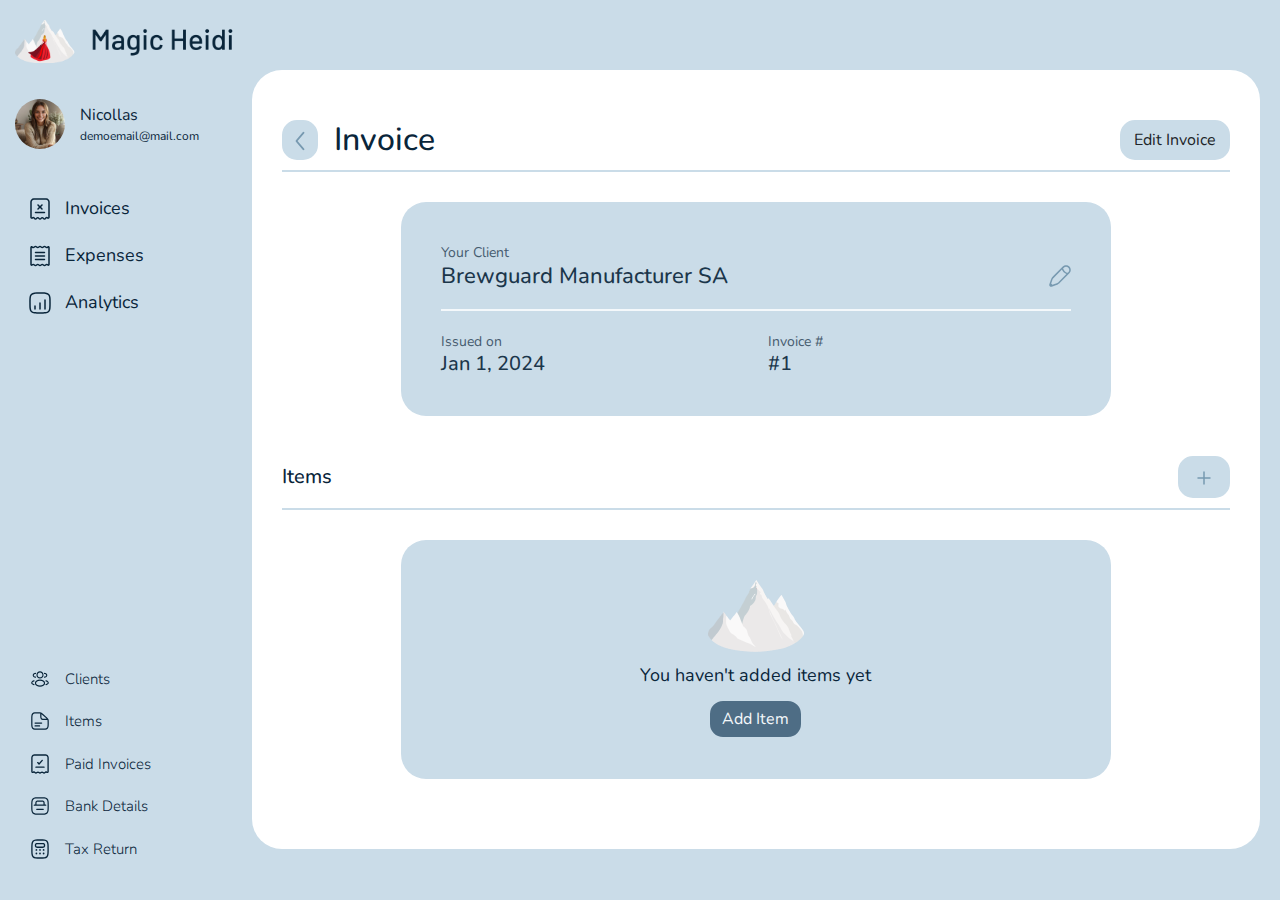
==== invoice.html @ 498c16a5 "upload 8 1 24" ====
<!DOCTYPE html>
<html lang="en">

<head>
    <meta charset="UTF-8">
    <meta name="viewport" content="width=device-width, initial-scale=1.0">
    <title>Document</title>
    <link rel="stylesheet" href="style.css">
    <link rel="stylesheet" href="https://cdn.jsdelivr.net/npm/bootstrap@5.3.2/dist/css/bootstrap.min.css">
</head>

<body>
    <div class="full-page">
        <div class="sidebar">
            <div class="upper-sec">
                <div class="d-flex flex-column gap-3">

                    <div class="logo-wrapper">
                        <div class="i-wrapper"><img src="images/Logo.png" alt="Logo"></div>
                    </div>
                    <div class="user-info">
                        <div class="d-flex align-items-center">
                            <div class="profile">
                                <div class="d-flex align-items-center">
                                    <div class="dp"><img src="images/dp.jpg" alt=""></div>
                                    <div class="information">
                                        <div class="d-flex flex-column">
                                            <div class="username">Nicollas</div>
                                            <div class="address">demoemail@mail.com</div>
                                        </div>
                                    </div>
                                </div>
                            </div>
                            <div class="profile-setting">
                                <div class="icon-box"></div>
                            </div>

                        </div>
                    </div>
                    <div class="nav-main">
                        <div class="d-flex flex-column">
                            <div class="nav-box">
                                <div class="d-flex align-items-center">
                                    <div class="icon">
                                        <svg class="static-icon" width="20" height="22" viewBox="0 0 20 22" fill="none"
                                            xmlns="http://www.w3.org/2000/svg">
                                            <path fill-rule="evenodd" clip-rule="evenodd"
                                                d="M4.2936 0.250003C4.30665 0.250005 4.31989 0.250006 4.33334 0.250006L15.7064 0.250003C15.9776 0.249969 16.1647 0.249945 16.33 0.265124C18.1682 0.433854 19.581 1.95266 19.736 3.8109C19.75 3.97944 19.75 4.17098 19.75 4.45924L19.75 19.2598C19.75 20.0316 19.2676 20.6151 18.6559 20.8291C18.0393 21.0447 17.2904 20.8818 16.8322 20.2407C16.8155 20.2173 16.7998 20.2064 16.7886 20.2006C16.7763 20.1944 16.7632 20.1914 16.75 20.1914C16.7368 20.1914 16.7237 20.1944 16.7115 20.2006C16.7002 20.2064 16.6845 20.2173 16.6678 20.2407L16.2351 20.846C15.3735 22.0513 13.6265 22.0513 12.7649 20.846C12.5015 20.4776 11.9985 20.4776 11.7351 20.846C10.8735 22.0513 9.1265 22.0513 8.26487 20.846C8.0015 20.4776 7.49851 20.4776 7.23514 20.846C6.37351 22.0513 4.6265 22.0513 3.76486 20.846L3.33217 20.2407C3.31546 20.2173 3.29981 20.2064 3.28856 20.2006C3.27631 20.1944 3.2632 20.1914 3.25 20.1914C3.23681 20.1914 3.2237 20.1944 3.21145 20.2006C3.2002 20.2064 3.18455 20.2173 3.16784 20.2407C2.70958 20.8818 1.96074 21.0447 1.34414 20.8291C0.732365 20.6151 0.250004 20.0316 0.250004 19.2598V4.49727C0.250004 4.48441 0.250003 4.47174 0.250002 4.45925C0.249977 4.17098 0.249959 3.97945 0.264014 3.8109C0.418968 1.95266 1.83179 0.433854 3.66998 0.265124C3.83534 0.249945 4.02237 0.249969 4.2936 0.250003ZM4.33334 1.75001C4.00717 1.75001 3.89475 1.7508 3.80709 1.75884C2.74461 1.85637 1.85765 2.75044 1.75883 3.93555C1.75066 4.0335 1.75 4.15739 1.75 4.49727V19.2598C1.75 19.3208 1.76677 19.3522 1.77879 19.3687C1.79348 19.3888 1.8149 19.4046 1.83932 19.4132C1.8637 19.4217 1.88214 19.42 1.89223 19.4171C1.8973 19.4156 1.91821 19.4094 1.94756 19.3684C2.59285 18.4657 3.90716 18.4657 4.55245 19.3684L4.98514 19.9737C5.24851 20.3421 5.7515 20.3421 6.01487 19.9737C6.8765 18.7683 8.62351 18.7683 9.48514 19.9737C9.74851 20.3421 10.2515 20.3421 10.5149 19.9737C11.3765 18.7683 13.1235 18.7683 13.9851 19.9737C14.2485 20.3421 14.7515 20.3421 15.0149 19.9737L15.4476 19.3684C16.0928 18.4657 17.4072 18.4657 18.0525 19.3684C18.0818 19.4095 18.1026 19.4155 18.1076 19.417C18.1177 19.42 18.1363 19.4217 18.1607 19.4132C18.1851 19.4046 18.2065 19.3888 18.2212 19.3687C18.2332 19.3522 18.25 19.3208 18.25 19.2598V4.49727C18.25 4.15739 18.2493 4.03349 18.2412 3.93554C18.1424 2.75044 17.2554 1.85637 16.1929 1.75884C16.1053 1.7508 15.9928 1.75001 15.6667 1.75001H4.33334ZM7.46969 6.46968C7.76258 6.17678 8.23746 6.17678 8.53035 6.46968L10 7.93936L11.4697 6.46969C11.7626 6.1768 12.2375 6.1768 12.5304 6.46969C12.8232 6.76259 12.8232 7.23746 12.5304 7.53035L11.0607 9.00002L12.5303 10.4697C12.8232 10.7626 12.8232 11.2374 12.5303 11.5303C12.2374 11.8232 11.7626 11.8232 11.4697 11.5303L10 10.0607L8.53037 11.5303C8.23748 11.8232 7.7626 11.8232 7.46971 11.5303C7.17682 11.2374 7.17682 10.7626 7.46971 10.4697L8.93937 9.00002L7.46969 7.53034C7.1768 7.23744 7.1768 6.76257 7.46969 6.46968ZM4.75 14.5C4.75 14.0858 5.08579 13.75 5.5 13.75H14.5C14.9142 13.75 15.25 14.0858 15.25 14.5C15.25 14.9142 14.9142 15.25 14.5 15.25H5.5C5.08579 15.25 4.75 14.9142 4.75 14.5Z"
                                                fill="#09253a" />
                                        </svg>
                                        <svg class="hovered-icon" width="20" height="22" viewBox="0 0 20 22" fill="none"
                                            xmlns="http://www.w3.org/2000/svg">
                                            <path fill-rule="evenodd" clip-rule="evenodd"
                                                d="M4.2936 0.250003C4.30665 0.250005 4.31989 0.250006 4.33334 0.250006L15.7064 0.250003C15.9776 0.249969 16.1647 0.249945 16.33 0.265124C18.1682 0.433854 19.581 1.95266 19.736 3.8109C19.75 3.97944 19.75 4.17098 19.75 4.45924L19.75 19.2598C19.75 20.0316 19.2676 20.6151 18.6559 20.8291C18.0393 21.0447 17.2904 20.8818 16.8322 20.2407C16.8155 20.2173 16.7998 20.2064 16.7886 20.2006C16.7763 20.1944 16.7632 20.1914 16.75 20.1914C16.7368 20.1914 16.7237 20.1944 16.7115 20.2006C16.7002 20.2064 16.6845 20.2173 16.6678 20.2407L16.2351 20.846C15.3735 22.0513 13.6265 22.0513 12.7649 20.846C12.5015 20.4776 11.9985 20.4776 11.7351 20.846C10.8735 22.0513 9.1265 22.0513 8.26487 20.846C8.0015 20.4776 7.49851 20.4776 7.23514 20.846C6.37351 22.0513 4.6265 22.0513 3.76486 20.846L3.33217 20.2407C3.31546 20.2173 3.29981 20.2064 3.28856 20.2006C3.27631 20.1944 3.2632 20.1914 3.25 20.1914C3.23681 20.1914 3.2237 20.1944 3.21145 20.2006C3.2002 20.2064 3.18455 20.2173 3.16784 20.2407C2.70958 20.8818 1.96074 21.0447 1.34414 20.8291C0.732365 20.6151 0.250004 20.0316 0.250004 19.2598V4.49727C0.250004 4.48441 0.250003 4.47174 0.250002 4.45925C0.249977 4.17098 0.249959 3.97945 0.264014 3.8109C0.418968 1.95266 1.83179 0.433854 3.66998 0.265124C3.83534 0.249945 4.02237 0.249969 4.2936 0.250003ZM4.33334 1.75001C4.00717 1.75001 3.89475 1.7508 3.80709 1.75884C2.74461 1.85637 1.85765 2.75044 1.75883 3.93555C1.75066 4.0335 1.75 4.15739 1.75 4.49727V19.2598C1.75 19.3208 1.76677 19.3522 1.77879 19.3687C1.79348 19.3888 1.8149 19.4046 1.83932 19.4132C1.8637 19.4217 1.88214 19.42 1.89223 19.4171C1.8973 19.4156 1.91821 19.4094 1.94756 19.3684C2.59285 18.4657 3.90716 18.4657 4.55245 19.3684L4.98514 19.9737C5.24851 20.3421 5.7515 20.3421 6.01487 19.9737C6.8765 18.7683 8.62351 18.7683 9.48514 19.9737C9.74851 20.3421 10.2515 20.3421 10.5149 19.9737C11.3765 18.7683 13.1235 18.7683 13.9851 19.9737C14.2485 20.3421 14.7515 20.3421 15.0149 19.9737L15.4476 19.3684C16.0928 18.4657 17.4072 18.4657 18.0525 19.3684C18.0818 19.4095 18.1026 19.4155 18.1076 19.417C18.1177 19.42 18.1363 19.4217 18.1607 19.4132C18.1851 19.4046 18.2065 19.3888 18.2212 19.3687C18.2332 19.3522 18.25 19.3208 18.25 19.2598V4.49727C18.25 4.15739 18.2493 4.03349 18.2412 3.93554C18.1424 2.75044 17.2554 1.85637 16.1929 1.75884C16.1053 1.7508 15.9928 1.75001 15.6667 1.75001H4.33334ZM7.46969 6.46968C7.76258 6.17678 8.23746 6.17678 8.53035 6.46968L10 7.93936L11.4697 6.46969C11.7626 6.1768 12.2375 6.1768 12.5304 6.46969C12.8232 6.76259 12.8232 7.23746 12.5304 7.53035L11.0607 9.00002L12.5303 10.4697C12.8232 10.7626 12.8232 11.2374 12.5303 11.5303C12.2374 11.8232 11.7626 11.8232 11.4697 11.5303L10 10.0607L8.53037 11.5303C8.23748 11.8232 7.7626 11.8232 7.46971 11.5303C7.17682 11.2374 7.17682 10.7626 7.46971 10.4697L8.93937 9.00002L7.46969 7.53034C7.1768 7.23744 7.1768 6.76257 7.46969 6.46968ZM4.75 14.5C4.75 14.0858 5.08579 13.75 5.5 13.75H14.5C14.9142 13.75 15.25 14.0858 15.25 14.5C15.25 14.9142 14.9142 15.25 14.5 15.25H5.5C5.08579 15.25 4.75 14.9142 4.75 14.5Z"
                                                fill="#9f4576" />
                                        </svg>

                                    </div>
                                    <div class="text">
                                        Invoices
                                    </div>
                                </div>
                            </div>
                            <div class="nav-box">
                                <div class="d-flex align-items-center">
                                    <div class="icon"> <svg class="static-icon" width="20" height="22"
                                            viewBox="0 0 20 22" fill="none" xmlns="http://www.w3.org/2000/svg">
                                            <path fill-rule="evenodd" clip-rule="evenodd"
                                                d="M6.12673 2.5603C5.76931 2.24259 5.23069 2.24259 4.87327 2.5603C3.98775 3.34743 2.67284 3.38164 1.75 2.66292V19.3367C2.67284 18.618 3.98775 18.6522 4.87327 19.4394C5.23069 19.7571 5.76931 19.7571 6.12673 19.4394C7.05248 18.6165 8.44752 18.6165 9.37327 19.4394C9.73069 19.7571 10.2693 19.7571 10.6267 19.4394C11.5525 18.6165 12.9475 18.6165 13.8733 19.4394C14.2307 19.7571 14.7693 19.7571 15.1267 19.4394C16.0122 18.6522 17.3272 18.618 18.25 19.3367V2.66292C17.3272 3.38164 16.0122 3.34743 15.1267 2.5603C14.7693 2.24259 14.2307 2.24259 13.8733 2.5603C12.9475 3.38319 11.5525 3.38319 10.6267 2.5603C10.2693 2.24259 9.73069 2.24259 9.37327 2.5603C8.44752 3.38319 7.05248 3.38319 6.12673 2.5603ZM3.87673 1.43919C4.80248 0.616299 6.19752 0.616299 7.12327 1.43919C7.48069 1.7569 8.01931 1.7569 8.37673 1.43919C9.30248 0.616299 10.6975 0.616299 11.6233 1.43919C11.9807 1.7569 12.5193 1.7569 12.8767 1.43919C13.8025 0.616299 15.1975 0.616299 16.1233 1.43919C16.4807 1.7569 17.0193 1.7569 17.3767 1.43919C18.2963 0.621779 19.75 1.27458 19.75 2.50495V19.4947C19.75 20.7251 18.2963 21.3779 17.3767 20.5605C17.0193 20.2428 16.4807 20.2428 16.1233 20.5605C15.1975 21.3834 13.8025 21.3834 12.8767 20.5605C12.5193 20.2428 11.9807 20.2428 11.6233 20.5605C10.6975 21.3834 9.30248 21.3834 8.37673 20.5605C8.01931 20.2428 7.48069 20.2428 7.12327 20.5605C6.19752 21.3834 4.80248 21.3834 3.87673 20.5605C3.51931 20.2428 2.98069 20.2428 2.62327 20.5605C1.70369 21.3779 0.25 20.7251 0.25 19.4947V2.50495C0.25 1.27458 1.70369 0.621779 2.62327 1.43919C2.98069 1.7569 3.51931 1.7569 3.87673 1.43919ZM4.75 7.49992C4.75 7.08571 5.08579 6.74992 5.5 6.74992H14.5C14.9142 6.74992 15.25 7.08571 15.25 7.49992C15.25 7.91414 14.9142 8.24992 14.5 8.24992H5.5C5.08579 8.24992 4.75 7.91414 4.75 7.49992ZM4.75 10.9999C4.75 10.5857 5.08579 10.2499 5.5 10.2499H14.5C14.9142 10.2499 15.25 10.5857 15.25 10.9999C15.25 11.4141 14.9142 11.7499 14.5 11.7499H5.5C5.08579 11.7499 4.75 11.4141 4.75 10.9999ZM4.75 14.4999C4.75 14.0857 5.08579 13.7499 5.5 13.7499H14.5C14.9142 13.7499 15.25 14.0857 15.25 14.4999C15.25 14.9141 14.9142 15.2499 14.5 15.2499H5.5C5.08579 15.2499 4.75 14.9141 4.75 14.4999Z"
                                                fill="#09253a" />
                                        </svg>
                                        <svg class="hovered-icon" width="20" height="22" viewBox="0 0 20 22" fill="none"
                                            xmlns="http://www.w3.org/2000/svg">
                                            <path fill-rule="evenodd" clip-rule="evenodd"
                                                d="M6.12673 2.5603C5.76931 2.24259 5.23069 2.24259 4.87327 2.5603C3.98775 3.34743 2.67284 3.38164 1.75 2.66292V19.3367C2.67284 18.618 3.98775 18.6522 4.87327 19.4394C5.23069 19.7571 5.76931 19.7571 6.12673 19.4394C7.05248 18.6165 8.44752 18.6165 9.37327 19.4394C9.73069 19.7571 10.2693 19.7571 10.6267 19.4394C11.5525 18.6165 12.9475 18.6165 13.8733 19.4394C14.2307 19.7571 14.7693 19.7571 15.1267 19.4394C16.0122 18.6522 17.3272 18.618 18.25 19.3367V2.66292C17.3272 3.38164 16.0122 3.34743 15.1267 2.5603C14.7693 2.24259 14.2307 2.24259 13.8733 2.5603C12.9475 3.38319 11.5525 3.38319 10.6267 2.5603C10.2693 2.24259 9.73069 2.24259 9.37327 2.5603C8.44752 3.38319 7.05248 3.38319 6.12673 2.5603ZM3.87673 1.43919C4.80248 0.616299 6.19752 0.616299 7.12327 1.43919C7.48069 1.7569 8.01931 1.7569 8.37673 1.43919C9.30248 0.616299 10.6975 0.616299 11.6233 1.43919C11.9807 1.7569 12.5193 1.7569 12.8767 1.43919C13.8025 0.616299 15.1975 0.616299 16.1233 1.43919C16.4807 1.7569 17.0193 1.7569 17.3767 1.43919C18.2963 0.621779 19.75 1.27458 19.75 2.50495V19.4947C19.75 20.7251 18.2963 21.3779 17.3767 20.5605C17.0193 20.2428 16.4807 20.2428 16.1233 20.5605C15.1975 21.3834 13.8025 21.3834 12.8767 20.5605C12.5193 20.2428 11.9807 20.2428 11.6233 20.5605C10.6975 21.3834 9.30248 21.3834 8.37673 20.5605C8.01931 20.2428 7.48069 20.2428 7.12327 20.5605C6.19752 21.3834 4.80248 21.3834 3.87673 20.5605C3.51931 20.2428 2.98069 20.2428 2.62327 20.5605C1.70369 21.3779 0.25 20.7251 0.25 19.4947V2.50495C0.25 1.27458 1.70369 0.621779 2.62327 1.43919C2.98069 1.7569 3.51931 1.7569 3.87673 1.43919ZM4.75 7.49992C4.75 7.08571 5.08579 6.74992 5.5 6.74992H14.5C14.9142 6.74992 15.25 7.08571 15.25 7.49992C15.25 7.91414 14.9142 8.24992 14.5 8.24992H5.5C5.08579 8.24992 4.75 7.91414 4.75 7.49992ZM4.75 10.9999C4.75 10.5857 5.08579 10.2499 5.5 10.2499H14.5C14.9142 10.2499 15.25 10.5857 15.25 10.9999C15.25 11.4141 14.9142 11.7499 14.5 11.7499H5.5C5.08579 11.7499 4.75 11.4141 4.75 10.9999ZM4.75 14.4999C4.75 14.0857 5.08579 13.7499 5.5 13.7499H14.5C14.9142 13.7499 15.25 14.0857 15.25 14.4999C15.25 14.9141 14.9142 15.2499 14.5 15.2499H5.5C5.08579 15.2499 4.75 14.9141 4.75 14.4999Z"
                                                fill="#9f4576" />
                                        </svg>

                                    </div>
                                    <div class="text">
                                        expenses
                                    </div>
                                </div>
                            </div>
                            <div class="nav-box">
                                <div class="d-flex align-items-center">
                                    <div class="icon"><svg class="static-icon" width="22" height="22"
                                            viewBox="0 0 22 22" fill="none" xmlns="http://www.w3.org/2000/svg">
                                            <path
                                                d="M6.75 14C6.75 13.5858 6.41421 13.25 6 13.25C5.58579 13.25 5.25 13.5858 5.25 14V17C5.25 17.4142 5.58579 17.75 6 17.75C6.41421 17.75 6.75 17.4142 6.75 17V14Z"
                                                fill="#09253a" />
                                            <path
                                                d="M11 10.25C11.4142 10.25 11.75 10.5858 11.75 11V17C11.75 17.4142 11.4142 17.75 11 17.75C10.5858 17.75 10.25 17.4142 10.25 17V11C10.25 10.5858 10.5858 10.25 11 10.25Z"
                                                fill="#09253a" />
                                            <path
                                                d="M16.75 8C16.75 7.58579 16.4142 7.25 16 7.25C15.5858 7.25 15.25 7.58579 15.25 8V17C15.25 17.4142 15.5858 17.75 16 17.75C16.4142 17.75 16.75 17.4142 16.75 17V8Z"
                                                fill="#09253a" />
                                            <path fill-rule="evenodd" clip-rule="evenodd"
                                                d="M10.9426 0.25C8.63423 0.249987 6.82519 0.249977 5.41371 0.439747C3.96897 0.633986 2.82895 1.03933 1.93414 1.93414C1.03933 2.82895 0.633986 3.96897 0.439747 5.41371C0.249977 6.82519 0.249987 8.63423 0.25 10.9426V11.0574C0.249987 13.3658 0.249977 15.1748 0.439747 16.5863C0.633986 18.031 1.03933 19.1711 1.93414 20.0659C2.82895 20.9607 3.96897 21.366 5.41371 21.5603C6.82519 21.75 8.63423 21.75 10.9426 21.75H11.0574C13.3658 21.75 15.1748 21.75 16.5863 21.5603C18.031 21.366 19.1711 20.9607 20.0659 20.0659C20.9607 19.1711 21.366 18.031 21.5603 16.5863C21.75 15.1748 21.75 13.3658 21.75 11.0574V10.9426C21.75 8.63423 21.75 6.82519 21.5603 5.41371C21.366 3.96897 20.9607 2.82895 20.0659 1.93414C19.1711 1.03933 18.031 0.633986 16.5863 0.439747C15.1748 0.249977 13.3658 0.249987 11.0574 0.25H10.9426ZM2.9948 2.9948C3.56445 2.42514 4.33517 2.09825 5.61358 1.92637C6.91356 1.75159 8.62178 1.75 11 1.75C13.3782 1.75 15.0864 1.75159 16.3864 1.92637C17.6648 2.09825 18.4355 2.42514 19.0052 2.9948C19.5749 3.56445 19.9018 4.33517 20.0736 5.61358C20.2484 6.91356 20.25 8.62178 20.25 11C20.25 13.3782 20.2484 15.0864 20.0736 16.3864C19.9018 17.6648 19.5749 18.4355 19.0052 19.0052C18.4355 19.5749 17.6648 19.9018 16.3864 20.0736C15.0864 20.2484 13.3782 20.25 11 20.25C8.62178 20.25 6.91356 20.2484 5.61358 20.0736C4.33517 19.9018 3.56445 19.5749 2.9948 19.0052C2.42514 18.4355 2.09825 17.6648 1.92637 16.3864C1.75159 15.0864 1.75 13.3782 1.75 11C1.75 8.62178 1.75159 6.91356 1.92637 5.61358C2.09825 4.33517 2.42514 3.56445 2.9948 2.9948Z"
                                                fill="#09253a" />
                                        </svg>
                                        <svg class="hovered-icon" width="22" height="22" viewBox="0 0 22 22" fill="none"
                                            xmlns="http://www.w3.org/2000/svg">
                                            <path
                                                d="M6.75 14C6.75 13.5858 6.41421 13.25 6 13.25C5.58579 13.25 5.25 13.5858 5.25 14V17C5.25 17.4142 5.58579 17.75 6 17.75C6.41421 17.75 6.75 17.4142 6.75 17V14Z"
                                                fill="#9f4576" />
                                            <path
                                                d="M11 10.25C11.4142 10.25 11.75 10.5858 11.75 11V17C11.75 17.4142 11.4142 17.75 11 17.75C10.5858 17.75 10.25 17.4142 10.25 17V11C10.25 10.5858 10.5858 10.25 11 10.25Z"
                                                fill="#9f4576" />
                                            <path
                                                d="M16.75 8C16.75 7.58579 16.4142 7.25 16 7.25C15.5858 7.25 15.25 7.58579 15.25 8V17C15.25 17.4142 15.5858 17.75 16 17.75C16.4142 17.75 16.75 17.4142 16.75 17V8Z"
                                                fill="#9f4576" />
                                            <path fill-rule="evenodd" clip-rule="evenodd"
                                                d="M10.9426 0.25C8.63423 0.249987 6.82519 0.249977 5.41371 0.439747C3.96897 0.633986 2.82895 1.03933 1.93414 1.93414C1.03933 2.82895 0.633986 3.96897 0.439747 5.41371C0.249977 6.82519 0.249987 8.63423 0.25 10.9426V11.0574C0.249987 13.3658 0.249977 15.1748 0.439747 16.5863C0.633986 18.031 1.03933 19.1711 1.93414 20.0659C2.82895 20.9607 3.96897 21.366 5.41371 21.5603C6.82519 21.75 8.63423 21.75 10.9426 21.75H11.0574C13.3658 21.75 15.1748 21.75 16.5863 21.5603C18.031 21.366 19.1711 20.9607 20.0659 20.0659C20.9607 19.1711 21.366 18.031 21.5603 16.5863C21.75 15.1748 21.75 13.3658 21.75 11.0574V10.9426C21.75 8.63423 21.75 6.82519 21.5603 5.41371C21.366 3.96897 20.9607 2.82895 20.0659 1.93414C19.1711 1.03933 18.031 0.633986 16.5863 0.439747C15.1748 0.249977 13.3658 0.249987 11.0574 0.25H10.9426ZM2.9948 2.9948C3.56445 2.42514 4.33517 2.09825 5.61358 1.92637C6.91356 1.75159 8.62178 1.75 11 1.75C13.3782 1.75 15.0864 1.75159 16.3864 1.92637C17.6648 2.09825 18.4355 2.42514 19.0052 2.9948C19.5749 3.56445 19.9018 4.33517 20.0736 5.61358C20.2484 6.91356 20.25 8.62178 20.25 11C20.25 13.3782 20.2484 15.0864 20.0736 16.3864C19.9018 17.6648 19.5749 18.4355 19.0052 19.0052C18.4355 19.5749 17.6648 19.9018 16.3864 20.0736C15.0864 20.2484 13.3782 20.25 11 20.25C8.62178 20.25 6.91356 20.2484 5.61358 20.0736C4.33517 19.9018 3.56445 19.5749 2.9948 19.0052C2.42514 18.4355 2.09825 17.6648 1.92637 16.3864C1.75159 15.0864 1.75 13.3782 1.75 11C1.75 8.62178 1.75159 6.91356 1.92637 5.61358C2.09825 4.33517 2.42514 3.56445 2.9948 2.9948Z"
                                                fill="#9f4576" />
                                        </svg>
                                    </div>
                                    <div class="text">
                                        Analytics
                                    </div>
                                </div>
                            </div>
                        </div>
                    </div>
                </div>
            </div>
            <div class="bottom-sec">
                <div class="d-flex flex-column gap-3">
                    <div class="sec-nav">
                        <div class="d-flex flex-column">
                            <div class="nav-box">
                                <div class="d-flex align-items-center">
                                    <div class="icon">
                                        <svg class="static-icon" width="24" height="21" viewBox="0 0 24 21" fill="none"
                                            xmlns="http://www.w3.org/2000/svg">
                                            <path fill-rule="evenodd" clip-rule="evenodd"
                                                d="M12 0.25C9.37665 0.25 7.25 2.37665 7.25 5C7.25 7.62335 9.37665 9.75 12 9.75C14.6234 9.75 16.75 7.62335 16.75 5C16.75 2.37665 14.6234 0.25 12 0.25ZM8.75 5C8.75 3.20507 10.2051 1.75 12 1.75C13.7949 1.75 15.25 3.20507 15.25 5C15.25 6.79493 13.7949 8.25 12 8.25C10.2051 8.25 8.75 6.79493 8.75 5Z"
                                                fill="#09253a" />
                                            <path
                                                d="M18 2.25C17.5858 2.25 17.25 2.58579 17.25 3C17.25 3.41421 17.5858 3.75 18 3.75C19.3765 3.75 20.25 4.65573 20.25 5.5C20.25 6.34427 19.3765 7.25 18 7.25C17.5858 7.25 17.25 7.58579 17.25 8C17.25 8.41421 17.5858 8.75 18 8.75C19.9372 8.75 21.75 7.41715 21.75 5.5C21.75 3.58285 19.9372 2.25 18 2.25Z"
                                                fill="#09253a" />
                                            <path
                                                d="M6.75 3C6.75 2.58579 6.41421 2.25 6 2.25C4.06278 2.25 2.25 3.58285 2.25 5.5C2.25 7.41715 4.06278 8.75 6 8.75C6.41421 8.75 6.75 8.41421 6.75 8C6.75 7.58579 6.41421 7.25 6 7.25C4.62351 7.25 3.75 6.34427 3.75 5.5C3.75 4.65573 4.62351 3.75 6 3.75C6.41421 3.75 6.75 3.41421 6.75 3Z"
                                                fill="#09253a" />
                                            <path fill-rule="evenodd" clip-rule="evenodd"
                                                d="M12 11.25C10.2157 11.25 8.56645 11.7308 7.34133 12.5475C6.12146 13.3608 5.25 14.5666 5.25 16C5.25 17.4334 6.12146 18.6392 7.34133 19.4525C8.56645 20.2692 10.2157 20.75 12 20.75C13.7843 20.75 15.4335 20.2692 16.6587 19.4525C17.8785 18.6392 18.75 17.4334 18.75 16C18.75 14.5666 17.8785 13.3608 16.6587 12.5475C15.4335 11.7308 13.7843 11.25 12 11.25ZM6.75 16C6.75 15.2242 7.22169 14.4301 8.17338 13.7956C9.11984 13.1646 10.4706 12.75 12 12.75C13.5294 12.75 14.8802 13.1646 15.8266 13.7956C16.7783 14.4301 17.25 15.2242 17.25 16C17.25 16.7758 16.7783 17.5699 15.8266 18.2044C14.8802 18.8354 13.5294 19.25 12 19.25C10.4706 19.25 9.11984 18.8354 8.17338 18.2044C7.22169 17.5699 6.75 16.7758 6.75 16Z"
                                                fill="#09253a" />
                                            <path
                                                d="M19.2674 12.8393C19.3561 12.4347 19.7561 12.1787 20.1607 12.2674C21.1225 12.4783 21.9893 12.8593 22.6328 13.3859C23.2758 13.912 23.75 14.6352 23.75 15.5C23.75 16.3648 23.2758 17.088 22.6328 17.6141C21.9893 18.1407 21.1225 18.5217 20.1607 18.7326C19.7561 18.8213 19.3561 18.5653 19.2674 18.1607C19.1787 17.7561 19.4347 17.3561 19.8393 17.2674C20.6317 17.0936 21.2649 16.7952 21.6829 16.4532C22.1014 16.1108 22.25 15.7763 22.25 15.5C22.25 15.2237 22.1014 14.8892 21.6829 14.5468C21.2649 14.2048 20.6317 13.9064 19.8393 13.7326C19.4347 13.6439 19.1787 13.2439 19.2674 12.8393Z"
                                                fill="#09253a" />
                                            <path
                                                d="M3.83935 12.2674C4.24395 12.1787 4.64387 12.4347 4.73259 12.8393C4.82132 13.2439 4.56525 13.6439 4.16065 13.7326C3.36829 13.9064 2.73505 14.2048 2.31712 14.5468C1.89863 14.8892 1.75 15.2237 1.75 15.5C1.75 15.7763 1.89863 16.1108 2.31712 16.4532C2.73505 16.7952 3.36829 17.0936 4.16065 17.2674C4.56525 17.3561 4.82132 17.7561 4.73259 18.1607C4.64387 18.5653 4.24395 18.8213 3.83935 18.7326C2.87746 18.5217 2.0107 18.1407 1.36719 17.6141C0.724248 17.088 0.25 16.3648 0.25 15.5C0.25 14.6352 0.724248 13.912 1.36719 13.3859C2.0107 12.8593 2.87746 12.4783 3.83935 12.2674Z"
                                                fill="#09253a" />
                                        </svg>

                                        <svg class="hovered-icon" width="24" height="21" viewBox="0 0 24 21" fill="none"
                                            xmlns="http://www.w3.org/2000/svg">
                                            <path fill-rule="evenodd" clip-rule="evenodd"
                                                d="M12 0.25C9.37665 0.25 7.25 2.37665 7.25 5C7.25 7.62335 9.37665 9.75 12 9.75C14.6234 9.75 16.75 7.62335 16.75 5C16.75 2.37665 14.6234 0.25 12 0.25ZM8.75 5C8.75 3.20507 10.2051 1.75 12 1.75C13.7949 1.75 15.25 3.20507 15.25 5C15.25 6.79493 13.7949 8.25 12 8.25C10.2051 8.25 8.75 6.79493 8.75 5Z"
                                                fill="#9f4576" />
                                            <path
                                                d="M18 2.25C17.5858 2.25 17.25 2.58579 17.25 3C17.25 3.41421 17.5858 3.75 18 3.75C19.3765 3.75 20.25 4.65573 20.25 5.5C20.25 6.34427 19.3765 7.25 18 7.25C17.5858 7.25 17.25 7.58579 17.25 8C17.25 8.41421 17.5858 8.75 18 8.75C19.9372 8.75 21.75 7.41715 21.75 5.5C21.75 3.58285 19.9372 2.25 18 2.25Z"
                                                fill="#9f4576" />
                                            <path
                                                d="M6.75 3C6.75 2.58579 6.41421 2.25 6 2.25C4.06278 2.25 2.25 3.58285 2.25 5.5C2.25 7.41715 4.06278 8.75 6 8.75C6.41421 8.75 6.75 8.41421 6.75 8C6.75 7.58579 6.41421 7.25 6 7.25C4.62351 7.25 3.75 6.34427 3.75 5.5C3.75 4.65573 4.62351 3.75 6 3.75C6.41421 3.75 6.75 3.41421 6.75 3Z"
                                                fill="#9f4576" />
                                            <path fill-rule="evenodd" clip-rule="evenodd"
                                                d="M12 11.25C10.2157 11.25 8.56645 11.7308 7.34133 12.5475C6.12146 13.3608 5.25 14.5666 5.25 16C5.25 17.4334 6.12146 18.6392 7.34133 19.4525C8.56645 20.2692 10.2157 20.75 12 20.75C13.7843 20.75 15.4335 20.2692 16.6587 19.4525C17.8785 18.6392 18.75 17.4334 18.75 16C18.75 14.5666 17.8785 13.3608 16.6587 12.5475C15.4335 11.7308 13.7843 11.25 12 11.25ZM6.75 16C6.75 15.2242 7.22169 14.4301 8.17338 13.7956C9.11984 13.1646 10.4706 12.75 12 12.75C13.5294 12.75 14.8802 13.1646 15.8266 13.7956C16.7783 14.4301 17.25 15.2242 17.25 16C17.25 16.7758 16.7783 17.5699 15.8266 18.2044C14.8802 18.8354 13.5294 19.25 12 19.25C10.4706 19.25 9.11984 18.8354 8.17338 18.2044C7.22169 17.5699 6.75 16.7758 6.75 16Z"
                                                fill="#9f4576" />
                                            <path
                                                d="M19.2674 12.8393C19.3561 12.4347 19.7561 12.1787 20.1607 12.2674C21.1225 12.4783 21.9893 12.8593 22.6328 13.3859C23.2758 13.912 23.75 14.6352 23.75 15.5C23.75 16.3648 23.2758 17.088 22.6328 17.6141C21.9893 18.1407 21.1225 18.5217 20.1607 18.7326C19.7561 18.8213 19.3561 18.5653 19.2674 18.1607C19.1787 17.7561 19.4347 17.3561 19.8393 17.2674C20.6317 17.0936 21.2649 16.7952 21.6829 16.4532C22.1014 16.1108 22.25 15.7763 22.25 15.5C22.25 15.2237 22.1014 14.8892 21.6829 14.5468C21.2649 14.2048 20.6317 13.9064 19.8393 13.7326C19.4347 13.6439 19.1787 13.2439 19.2674 12.8393Z"
                                                fill="#9f4576" />
                                            <path
                                                d="M3.83935 12.2674C4.24395 12.1787 4.64387 12.4347 4.73259 12.8393C4.82132 13.2439 4.56525 13.6439 4.16065 13.7326C3.36829 13.9064 2.73505 14.2048 2.31712 14.5468C1.89863 14.8892 1.75 15.2237 1.75 15.5C1.75 15.7763 1.89863 16.1108 2.31712 16.4532C2.73505 16.7952 3.36829 17.0936 4.16065 17.2674C4.56525 17.3561 4.82132 17.7561 4.73259 18.1607C4.64387 18.5653 4.24395 18.8213 3.83935 18.7326C2.87746 18.5217 2.0107 18.1407 1.36719 17.6141C0.724248 17.088 0.25 16.3648 0.25 15.5C0.25 14.6352 0.724248 13.912 1.36719 13.3859C2.0107 12.8593 2.87746 12.4783 3.83935 12.2674Z"
                                                fill="#9f4576" />
                                        </svg>


                                    </div>
                                    <div class="text">
                                        Clients
                                    </div>
                                </div>
                            </div>
                            <div class="nav-box">
                                <div class="d-flex align-items-center">
                                    <div class="icon">
                                        <svg class="static-icon" width="22" height="22" viewBox="0 0 22 22" fill="none"
                                            xmlns="http://www.w3.org/2000/svg">
                                            <path fill-rule="evenodd" clip-rule="evenodd"
                                                d="M4.25 13.5001C4.25 13.0858 4.58579 12.7501 5 12.7501H13C13.4142 12.7501 13.75 13.0858 13.75 13.5001C13.75 13.9143 13.4142 14.2501 13 14.2501H5C4.58579 14.2501 4.25 13.9143 4.25 13.5001Z"
                                                fill="#09253a" />
                                            <path fill-rule="evenodd" clip-rule="evenodd"
                                                d="M4.25 17C4.25 16.5858 4.58579 16.25 5 16.25H10.5C10.9142 16.25 11.25 16.5858 11.25 17C11.25 17.4143 10.9142 17.75 10.5 17.75H5C4.58579 17.75 4.25 17.4143 4.25 17Z"
                                                fill="#09253a" />
                                            <path fill-rule="evenodd" clip-rule="evenodd"
                                                d="M11.25 1.83422C10.7896 1.75598 10.162 1.75005 9.02979 1.75005C7.11311 1.75005 5.75075 1.75163 4.71785 1.88987C3.70596 2.0253 3.12453 2.27933 2.7019 2.70195C2.27869 3.12516 2.02502 3.70481 1.88976 4.7109C1.75159 5.73856 1.75 7.09323 1.75 9.00005V13.0001C1.75 14.9069 1.75159 16.2615 1.88976 17.2892C2.02502 18.2953 2.27869 18.8749 2.7019 19.2981C3.12511 19.7214 3.70476 19.975 4.71085 20.1103C5.73851 20.2485 7.09318 20.2501 9 20.2501H13C14.9068 20.2501 16.2615 20.2485 17.2892 20.1103C18.2952 19.975 18.8749 19.7214 19.2981 19.2981C19.7213 18.8749 19.975 18.2953 20.1102 17.2892C20.2484 16.2615 20.25 14.9069 20.25 13.0001V12.5629C20.25 11.0269 20.2392 10.2988 20.0762 9.75005H16.9463C15.8135 9.75008 14.8877 9.7501 14.1569 9.65183C13.3929 9.54912 12.7306 9.32684 12.2019 8.79815C11.6732 8.26945 11.4509 7.60712 11.3482 6.84317C11.25 6.1123 11.25 5.18657 11.25 4.05374V1.83422ZM12.75 2.6095V4.00005C12.75 5.19976 12.7516 6.0241 12.8348 6.64329C12.9152 7.24091 13.059 7.53395 13.2626 7.73749C13.4661 7.94103 13.7591 8.08486 14.3568 8.16521C14.976 8.24846 15.8003 8.25005 17 8.25005H19.0195C18.723 7.9625 18.3432 7.61797 17.85 7.17407L13.8912 3.61117C13.4058 3.17433 13.0446 2.85187 12.75 2.6095ZM9.17546 0.250025C10.5601 0.249655 11.4546 0.249416 12.2779 0.565354C13.1012 0.881288 13.7632 1.47735 14.7873 2.39955C14.8226 2.43139 14.8584 2.46361 14.8947 2.49623L18.8534 6.05912C18.8956 6.09705 18.9372 6.1345 18.9783 6.17149C20.162 7.23614 20.9274 7.92458 21.3391 8.84902C21.7508 9.77345 21.7505 10.8029 21.75 12.3949C21.75 12.4502 21.75 12.5062 21.75 12.5629V13.0565C21.75 14.8942 21.75 16.3499 21.5969 17.4891C21.4392 18.6615 21.1071 19.6104 20.3588 20.3588C19.6104 21.1072 18.6614 21.4393 17.489 21.5969C16.3498 21.7501 14.8942 21.7501 13.0564 21.7501H8.94359C7.10583 21.7501 5.65019 21.7501 4.51098 21.5969C3.33856 21.4393 2.38961 21.1072 1.64124 20.3588C0.89288 19.6104 0.560763 18.6615 0.403135 17.4891C0.249972 16.3499 0.249984 14.8942 0.25 13.0565V8.94363C0.249984 7.10587 0.249972 5.65024 0.403135 4.51103C0.560763 3.33861 0.89288 2.38966 1.64124 1.64129C2.39019 0.892346 3.34232 0.560591 4.51887 0.403125C5.66283 0.250022 7.1257 0.250035 8.97352 0.25005L9.02979 0.250051C9.07895 0.250051 9.1275 0.250038 9.17546 0.250025Z"
                                                fill="#09253a" />
                                        </svg>
                                        <svg class="hovered-icon" width="22" height="22" viewBox="0 0 22 22" fill="none"
                                            xmlns="http://www.w3.org/2000/svg">
                                            <path fill-rule="evenodd" clip-rule="evenodd"
                                                d="M4.25 13.5001C4.25 13.0858 4.58579 12.7501 5 12.7501H13C13.4142 12.7501 13.75 13.0858 13.75 13.5001C13.75 13.9143 13.4142 14.2501 13 14.2501H5C4.58579 14.2501 4.25 13.9143 4.25 13.5001Z"
                                                fill="#9f4576" />
                                            <path fill-rule="evenodd" clip-rule="evenodd"
                                                d="M4.25 17C4.25 16.5858 4.58579 16.25 5 16.25H10.5C10.9142 16.25 11.25 16.5858 11.25 17C11.25 17.4143 10.9142 17.75 10.5 17.75H5C4.58579 17.75 4.25 17.4143 4.25 17Z"
                                                fill="#9f4576" />
                                            <path fill-rule="evenodd" clip-rule="evenodd"
                                                d="M11.25 1.83422C10.7896 1.75598 10.162 1.75005 9.02979 1.75005C7.11311 1.75005 5.75075 1.75163 4.71785 1.88987C3.70596 2.0253 3.12453 2.27933 2.7019 2.70195C2.27869 3.12516 2.02502 3.70481 1.88976 4.7109C1.75159 5.73856 1.75 7.09323 1.75 9.00005V13.0001C1.75 14.9069 1.75159 16.2615 1.88976 17.2892C2.02502 18.2953 2.27869 18.8749 2.7019 19.2981C3.12511 19.7214 3.70476 19.975 4.71085 20.1103C5.73851 20.2485 7.09318 20.2501 9 20.2501H13C14.9068 20.2501 16.2615 20.2485 17.2892 20.1103C18.2952 19.975 18.8749 19.7214 19.2981 19.2981C19.7213 18.8749 19.975 18.2953 20.1102 17.2892C20.2484 16.2615 20.25 14.9069 20.25 13.0001V12.5629C20.25 11.0269 20.2392 10.2988 20.0762 9.75005H16.9463C15.8135 9.75008 14.8877 9.7501 14.1569 9.65183C13.3929 9.54912 12.7306 9.32684 12.2019 8.79815C11.6732 8.26945 11.4509 7.60712 11.3482 6.84317C11.25 6.1123 11.25 5.18657 11.25 4.05374V1.83422ZM12.75 2.6095V4.00005C12.75 5.19976 12.7516 6.0241 12.8348 6.64329C12.9152 7.24091 13.059 7.53395 13.2626 7.73749C13.4661 7.94103 13.7591 8.08486 14.3568 8.16521C14.976 8.24846 15.8003 8.25005 17 8.25005H19.0195C18.723 7.9625 18.3432 7.61797 17.85 7.17407L13.8912 3.61117C13.4058 3.17433 13.0446 2.85187 12.75 2.6095ZM9.17546 0.250025C10.5601 0.249655 11.4546 0.249416 12.2779 0.565354C13.1012 0.881288 13.7632 1.47735 14.7873 2.39955C14.8226 2.43139 14.8584 2.46361 14.8947 2.49623L18.8534 6.05912C18.8956 6.09705 18.9372 6.1345 18.9783 6.17149C20.162 7.23614 20.9274 7.92458 21.3391 8.84902C21.7508 9.77345 21.7505 10.8029 21.75 12.3949C21.75 12.4502 21.75 12.5062 21.75 12.5629V13.0565C21.75 14.8942 21.75 16.3499 21.5969 17.4891C21.4392 18.6615 21.1071 19.6104 20.3588 20.3588C19.6104 21.1072 18.6614 21.4393 17.489 21.5969C16.3498 21.7501 14.8942 21.7501 13.0564 21.7501H8.94359C7.10583 21.7501 5.65019 21.7501 4.51098 21.5969C3.33856 21.4393 2.38961 21.1072 1.64124 20.3588C0.89288 19.6104 0.560763 18.6615 0.403135 17.4891C0.249972 16.3499 0.249984 14.8942 0.25 13.0565V8.94363C0.249984 7.10587 0.249972 5.65024 0.403135 4.51103C0.560763 3.33861 0.89288 2.38966 1.64124 1.64129C2.39019 0.892346 3.34232 0.560591 4.51887 0.403125C5.66283 0.250022 7.1257 0.250035 8.97352 0.25005L9.02979 0.250051C9.07895 0.250051 9.1275 0.250038 9.17546 0.250025Z"
                                                fill="#9f4576" />
                                        </svg>
                                    </div>
                                    <div class="text">
                                        Items
                                    </div>
                                </div>
                            </div>
                            <div class="nav-box">
                                <div class="d-flex align-items-center">
                                    <div class="icon">
                                        <svg class="static-icon" width="20" height="22" viewBox="0 0 20 22" fill="none"
                                            xmlns="http://www.w3.org/2000/svg">
                                            <path fill-rule="evenodd" clip-rule="evenodd"
                                                d="M5.09878 0.250041C5.14683 0.250062 5.19559 0.250083 5.24508 0.250083H14.7551C14.8045 0.250083 14.8533 0.250062 14.9014 0.250041C15.9181 0.249595 16.6178 0.249289 17.2072 0.454346C18.3201 0.841609 19.1842 1.73726 19.5547 2.86559L18.8421 3.09954L19.5547 2.86559C19.7507 3.46271 19.7505 4.17254 19.7501 5.22655C19.7501 5.27372 19.7501 5.32158 19.7501 5.37014V19.3743C19.7501 20.8395 18.0231 21.7118 16.8857 20.671C16.8062 20.5983 16.694 20.5983 16.6145 20.671L16.1314 21.1131C15.2032 21.9624 13.7969 21.9624 12.8688 21.1131C12.5138 20.7882 11.9864 20.7882 11.6314 21.1131C10.7032 21.9624 9.29694 21.9624 8.36875 21.1131C8.01377 20.7882 7.48637 20.7882 7.13138 21.1131C6.20319 21.9624 4.79694 21.9624 3.86875 21.1131L3.38566 20.671C3.30618 20.5983 3.19395 20.5983 3.11448 20.671C1.97705 21.7118 0.250067 20.8395 0.250067 19.3743V5.37014C0.250067 5.32158 0.25005 5.27372 0.250033 5.22655C0.249651 4.17255 0.249394 3.46271 0.445446 2.86559C0.815907 1.73726 1.68002 0.841609 2.79298 0.454346C3.3823 0.249289 4.08203 0.249595 5.09878 0.250041ZM5.24508 1.75008C4.024 1.75008 3.6034 1.76057 3.28593 1.87103C2.62655 2.10047 2.09919 2.63728 1.8706 3.3335C1.75951 3.67183 1.75007 4.11796 1.75007 5.37014V19.3743C1.75007 19.4933 1.80999 19.5661 1.88517 19.6009C1.92434 19.619 1.96264 19.6237 1.99456 19.6194C2.0227 19.6156 2.05911 19.6035 2.10185 19.5644C2.75453 18.9671 3.74561 18.9671 4.39828 19.5644L4.88138 20.0065C5.23637 20.3313 5.76377 20.3313 6.11875 20.0065C7.04694 19.1571 8.4532 19.1571 9.38138 20.0065C9.73637 20.3313 10.2638 20.3313 10.6188 20.0065C11.5469 19.1571 12.9532 19.1571 13.8814 20.0065C14.2364 20.3313 14.7638 20.3313 15.1188 20.0065L15.6019 19.5644C16.2545 18.9671 17.2456 18.9671 17.8983 19.5644C17.941 19.6035 17.9774 19.6156 18.0056 19.6194C18.0375 19.6237 18.0758 19.619 18.115 19.6009C18.1901 19.5661 18.2501 19.4934 18.2501 19.3743V5.37014C18.2501 4.11797 18.2406 3.67183 18.1295 3.3335C17.9009 2.63728 17.3736 2.10047 16.7142 1.87103C16.3967 1.76057 15.9761 1.75008 14.7551 1.75008H5.24508ZM12.9996 6.44063C13.3086 6.7165 13.3354 7.19062 13.0595 7.49959L9.48809 11.4996C9.3458 11.659 9.14229 11.7501 8.92864 11.7501C8.71499 11.7501 8.51148 11.659 8.36919 11.4996L6.94061 9.89959C6.66474 9.59062 6.69158 9.1165 7.00056 8.84063C7.30953 8.56476 7.78365 8.59159 8.05952 8.90057L8.92864 9.87398L11.9406 6.50057C12.2165 6.19159 12.6906 6.16476 12.9996 6.44063ZM4.75007 14.5001C4.75007 14.0859 5.08585 13.7501 5.50007 13.7501H14.5001C14.9143 13.7501 15.2501 14.0859 15.2501 14.5001C15.2501 14.9143 14.9143 15.2501 14.5001 15.2501H5.50007C5.08585 15.2501 4.75007 14.9143 4.75007 14.5001Z"
                                                fill="#09253a" />
                                        </svg>


                                        <svg class="hovered-icon" width="20" height="22" viewBox="0 0 20 22" fill="none"
                                            xmlns="http://www.w3.org/2000/svg">
                                            <path fill-rule="evenodd" clip-rule="evenodd"
                                                d="M5.09878 0.250041C5.14683 0.250062 5.19559 0.250083 5.24508 0.250083H14.7551C14.8045 0.250083 14.8533 0.250062 14.9014 0.250041C15.9181 0.249595 16.6178 0.249289 17.2072 0.454346C18.3201 0.841609 19.1842 1.73726 19.5547 2.86559L18.8421 3.09954L19.5547 2.86559C19.7507 3.46271 19.7505 4.17254 19.7501 5.22655C19.7501 5.27372 19.7501 5.32158 19.7501 5.37014V19.3743C19.7501 20.8395 18.0231 21.7118 16.8857 20.671C16.8062 20.5983 16.694 20.5983 16.6145 20.671L16.1314 21.1131C15.2032 21.9624 13.7969 21.9624 12.8688 21.1131C12.5138 20.7882 11.9864 20.7882 11.6314 21.1131C10.7032 21.9624 9.29694 21.9624 8.36875 21.1131C8.01377 20.7882 7.48637 20.7882 7.13138 21.1131C6.20319 21.9624 4.79694 21.9624 3.86875 21.1131L3.38566 20.671C3.30618 20.5983 3.19395 20.5983 3.11448 20.671C1.97705 21.7118 0.250067 20.8395 0.250067 19.3743V5.37014C0.250067 5.32158 0.25005 5.27372 0.250033 5.22655C0.249651 4.17255 0.249394 3.46271 0.445446 2.86559C0.815907 1.73726 1.68002 0.841609 2.79298 0.454346C3.3823 0.249289 4.08203 0.249595 5.09878 0.250041ZM5.24508 1.75008C4.024 1.75008 3.6034 1.76057 3.28593 1.87103C2.62655 2.10047 2.09919 2.63728 1.8706 3.3335C1.75951 3.67183 1.75007 4.11796 1.75007 5.37014V19.3743C1.75007 19.4933 1.80999 19.5661 1.88517 19.6009C1.92434 19.619 1.96264 19.6237 1.99456 19.6194C2.0227 19.6156 2.05911 19.6035 2.10185 19.5644C2.75453 18.9671 3.74561 18.9671 4.39828 19.5644L4.88138 20.0065C5.23637 20.3313 5.76377 20.3313 6.11875 20.0065C7.04694 19.1571 8.4532 19.1571 9.38138 20.0065C9.73637 20.3313 10.2638 20.3313 10.6188 20.0065C11.5469 19.1571 12.9532 19.1571 13.8814 20.0065C14.2364 20.3313 14.7638 20.3313 15.1188 20.0065L15.6019 19.5644C16.2545 18.9671 17.2456 18.9671 17.8983 19.5644C17.941 19.6035 17.9774 19.6156 18.0056 19.6194C18.0375 19.6237 18.0758 19.619 18.115 19.6009C18.1901 19.5661 18.2501 19.4934 18.2501 19.3743V5.37014C18.2501 4.11797 18.2406 3.67183 18.1295 3.3335C17.9009 2.63728 17.3736 2.10047 16.7142 1.87103C16.3967 1.76057 15.9761 1.75008 14.7551 1.75008H5.24508ZM12.9996 6.44063C13.3086 6.7165 13.3354 7.19062 13.0595 7.49959L9.48809 11.4996C9.3458 11.659 9.14229 11.7501 8.92864 11.7501C8.71499 11.7501 8.51148 11.659 8.36919 11.4996L6.94061 9.89959C6.66474 9.59062 6.69158 9.1165 7.00056 8.84063C7.30953 8.56476 7.78365 8.59159 8.05952 8.90057L8.92864 9.87398L11.9406 6.50057C12.2165 6.19159 12.6906 6.16476 12.9996 6.44063ZM4.75007 14.5001C4.75007 14.0859 5.08585 13.7501 5.50007 13.7501H14.5001C14.9143 13.7501 15.2501 14.0859 15.2501 14.5001C15.2501 14.9143 14.9143 15.2501 14.5001 15.2501H5.50007C5.08585 15.2501 4.75007 14.9143 4.75007 14.5001Z"
                                                fill="#9f4576" />
                                        </svg>



                                    </div>
                                    <div class="text">
                                        Paid Invoices
                                    </div>
                                </div>
                            </div>
                            <div class="nav-box">
                                <div class="d-flex align-items-center">
                                    <div class="icon">
                                        <svg class="static-icon" width="22" height="22" viewBox="0 0 22 22" fill="none"
                                            xmlns="http://www.w3.org/2000/svg">
                                            <path fill-rule="evenodd" clip-rule="evenodd"
                                                d="M10.9426 0.25H11.0574C13.3658 0.249987 15.1748 0.249977 16.5863 0.439747C18.031 0.633986 19.1711 1.03933 20.0659 1.93414C20.9607 2.82895 21.366 3.96897 21.5603 5.41371C21.75 6.82519 21.75 8.63423 21.75 10.9426V11.0574C21.75 13.3658 21.75 15.1748 21.5603 16.5863C21.366 18.031 20.9607 19.1711 20.0659 20.0659C19.1711 20.9607 18.031 21.366 16.5863 21.5603C15.1748 21.75 13.3658 21.75 11.0574 21.75H10.9426C8.63423 21.75 6.82519 21.75 5.41371 21.5603C3.96897 21.366 2.82895 20.9607 1.93414 20.0659C1.03933 19.1711 0.633986 18.031 0.439747 16.5863C0.249977 15.1748 0.249987 13.3658 0.25 11.0574V10.9426C0.249987 8.63423 0.249977 
                                            6.82519 0.439747 5.41371C0.633986 3.96897 1.03933 2.82895 1.93414 1.93414C2.82895 1.03933 3.96897 0.633986 5.41371 0.439747C6.82519 0.249977 8.63423 0.249987 10.9426 0.25ZM5.61358 1.92637C4.33517 2.09825 3.56445 2.42514 2.9948 2.9948C2.42514 3.56445 2.09825 4.33517 1.92637 5.61358C1.75159 6.91356 1.75 8.62177 1.75 11C1.75 13.3782 1.75159 15.0864 1.92637 16.3864C2.09825 17.6648 2.42514 18.4355 2.9948 19.0052C3.56445 19.5749 4.33517 19.9018 5.61358 20.0736C6.91356 20.2484 8.62177 20.25 11 20.25C13.3782 20.25 15.0864 20.2484 16.3864 20.0736C17.6648 19.9018 18.4355 19.5749 19.0052 19.0052C19.5749 18.4355 19.9018 17.6648 20.0736 16.3864C20.2484 15.0864 20.25 13.3782 20.25 11C20.25
                                             8.62177 20.2484 6.91356 20.0736 5.61358C19.9018 4.33517 19.5749 3.56445 19.0052 2.9948C18.4355 
                                             2.42514 17.6648 2.09825 16.3864 1.92637C15.0864 1.75159 13.3782 1.75 11 1.75C8.62177 1.75 
                                             6.91356 1.75159 5.61358 1.92637ZM9.948 4.25H12.052C12.9505 4.24997 13.6997 4.24995 14.2945 4.32991C14.9223 4.41432 15.4891 4.59999 15.9445 5.05546C16.4 5.51093 16.5857
                                              6.07773 16.6701 6.70552C16.7501 7.3003 16.75 8.04952 16.75 8.94801L16.75 9.25H18C18.4142 9.25 18.75 9.58579 18.75 10C18.75 10.4142 18.4142 10.75 18 10.75H4C3.58579 10.75 3.25 10.4142 3.25 10C3.25 9.58579 3.58579 9.25 4 9.25H5.25L5.25 8.94801C5.24997 8.04952 5.24995 7.3003 5.32991 6.70552C5.41432 6.07773 5.59999 5.51093 6.05546 5.05546C6.51093 4.59999 7.07773 4.41432 7.70552 4.32991C8.3003 4.24995 9.04952 4.24997 9.948 4.25ZM6.75 9.25H15.25V9C15.25 8.03599 15.2484 7.38843 15.1835 6.90539C15.1214 6.44393 15.0142 6.24643 14.8839 6.11612C14.7536 5.9858 14.5561 5.87858 14.0946 5.81654C13.6116 5.75159 12.964 5.75 12 5.75H10C9.03599 5.75 8.38843 5.75159 7.90539 5.81654C7.44393 5.87858 7.24643 5.9858 7.11612 6.11612C6.9858 6.24643 6.87858 6.44393 6.81654 6.90539C6.75159 7.38843 6.75 8.03599 6.75 9V9.25ZM6.25 15C6.25 14.5858 6.58579 14.25 7 14.25H15C15.4142 14.25 15.75 14.5858 15.75 15C15.75 15.4142 15.4142 15.75 15 15.75H7C6.58579 15.75 6.25 15.4142 6.25 15Z"
                                                fill="#09253a" />
                                        </svg>



                                        <svg class="hovered-icon" width="22" height="22" viewBox="0 0 22 22" fill="none"
                                            xmlns="http://www.w3.org/2000/svg">
                                            <path fill-rule="evenodd" clip-rule="evenodd"
                                                d="M10.9426 0.25H11.0574C13.3658 0.249987 15.1748 0.249977 16.5863 0.439747C18.031 0.633986 19.1711 1.03933 20.0659 1.93414C20.9607 2.82895 21.366 3.96897 21.5603 5.41371C21.75 6.82519 21.75 8.63423 21.75 10.9426V11.0574C21.75 13.3658 21.75 15.1748 21.5603 16.5863C21.366 18.031 20.9607 19.1711 20.0659 20.0659C19.1711 20.9607 18.031 21.366 16.5863 21.5603C15.1748 21.75 13.3658 21.75 11.0574 21.75H10.9426C8.63423 21.75 6.82519 21.75 5.41371 21.5603C3.96897 21.366 2.82895 20.9607 1.93414 20.0659C1.03933 19.1711 0.633986 18.031 0.439747 16.5863C0.249977 15.1748 0.249987 13.3658 0.25 11.0574V10.9426C0.249987 8.63423 0.249977 
                                                6.82519 0.439747 5.41371C0.633986 3.96897 1.03933 2.82895 1.93414 1.93414C2.82895 1.03933 3.96897 0.633986 5.41371 0.439747C6.82519 0.249977 8.63423 0.249987 10.9426 0.25ZM5.61358 1.92637C4.33517 2.09825 3.56445 2.42514 2.9948 2.9948C2.42514 3.56445 2.09825 4.33517 1.92637 5.61358C1.75159 6.91356 1.75 8.62177 1.75 11C1.75 13.3782 1.75159 15.0864 1.92637 16.3864C2.09825 17.6648 2.42514 18.4355 2.9948 19.0052C3.56445 19.5749 4.33517 19.9018 5.61358 20.0736C6.91356 20.2484 8.62177 20.25 11 20.25C13.3782 20.25 15.0864 20.2484 16.3864 20.0736C17.6648 19.9018 18.4355 19.5749 19.0052 19.0052C19.5749 18.4355 19.9018 17.6648 20.0736 16.3864C20.2484 15.0864 20.25 13.3782 20.25 11C20.25
                                                 8.62177 20.2484 6.91356 20.0736 5.61358C19.9018 4.33517 19.5749 3.56445 19.0052 2.9948C18.4355 
                                                 2.42514 17.6648 2.09825 16.3864 1.92637C15.0864 1.75159 13.3782 1.75 11 1.75C8.62177 1.75 
                                                 6.91356 1.75159 5.61358 1.92637ZM9.948 4.25H12.052C12.9505 4.24997 13.6997 4.24995 14.2945 4.32991C14.9223 4.41432 15.4891 4.59999 15.9445 5.05546C16.4 5.51093 16.5857
                                                  6.07773 16.6701 6.70552C16.7501 7.3003 16.75 8.04952 16.75 8.94801L16.75 9.25H18C18.4142 9.25 18.75 9.58579 18.75 10C18.75 10.4142 18.4142 10.75 18 10.75H4C3.58579 10.75 3.25 10.4142 3.25 10C3.25 9.58579 3.58579 9.25 4 9.25H5.25L5.25 8.94801C5.24997 8.04952 5.24995 7.3003 5.32991 6.70552C5.41432 6.07773 5.59999 5.51093 6.05546 5.05546C6.51093 4.59999 7.07773 4.41432 7.70552 4.32991C8.3003 4.24995 9.04952 4.24997 9.948 4.25ZM6.75 9.25H15.25V9C15.25 8.03599 15.2484 7.38843 15.1835 6.90539C15.1214 6.44393 15.0142 6.24643 14.8839 6.11612C14.7536 5.9858 14.5561 5.87858 14.0946 5.81654C13.6116 5.75159 12.964 5.75 12 5.75H10C9.03599 5.75 8.38843 5.75159 7.90539 5.81654C7.44393 5.87858 7.24643 5.9858 7.11612 6.11612C6.9858 6.24643 6.87858 6.44393 6.81654 6.90539C6.75159 7.38843 6.75 8.03599 6.75 9V9.25ZM6.25 15C6.25 14.5858 6.58579 14.25 7 14.25H15C15.4142 14.25 15.75 14.5858 15.75 15C15.75 15.4142 15.4142 15.75 15 15.75H7C6.58579 15.75 6.25 15.4142 6.25 15Z"
                                                fill="#9f4576" />
                                        </svg>



                                    </div>
                                    <div class="text">
                                        Bank Details
                                    </div>
                                </div>
                            </div>
                            <div class="nav-box">
                                <div class="d-flex align-items-center">
                                    <div class="icon">
                                        <svg class="static-icon" width="20" height="22" viewBox="0 0 20 22" fill="none"
                                            xmlns="http://www.w3.org/2000/svg">
                                            <path fill-rule="evenodd" clip-rule="evenodd"
                                                d="M9.9375 0.25H10.0625C12.1308 0.249981 13.7678 0.249966 15.0485 0.44129C16.3725 0.639075 17.4223 1.05481 18.2395 1.96274C19.0464 2.85936 19.4066 3.99222 19.5798 5.42355C19.75 6.83014 19.75 8.63498 19.75 10.9478V11.0522C19.75 13.365 19.75 15.1699 19.5798 16.5765C19.4066 18.0078 19.0464 19.1406 18.2395 20.0373C17.4223 20.9452 16.3725 21.3609 15.0485 21.5587C13.7678 21.75 12.1308 21.75 10.0625 21.75H9.93748C7.8692 21.75 6.23221 21.75 4.95147 21.5587C3.62747 21.3609 2.57769 20.9452 1.76055 20.0373C0.953594 19.1406 0.593377 18.0078 0.420184 16.5765C0.249983 15.1699 0.249991 13.365 0.25 11.0522V10.9478C0.249991 8.63499 0.249983 6.83014 0.420184 5.42355C0.593377 3.99222 0.953594 2.85936 1.76055 1.96274C2.57769 1.05481 3.62747 0.639075 4.95147 0.44129C6.23221 0.249966 7.86922 0.249981 9.9375 0.25ZM5.17309 1.92483C4.04626 2.09316 3.37637 2.40965 2.87549 2.96619C2.36443 3.53404 2.06563 4.31193 1.90932 5.60374C1.7513 6.90972 1.75 8.62385 1.75 11C1.75 13.3762 1.7513 15.0903 1.90932 16.3963C2.06563 17.6881 2.36443 18.466 2.87549 19.0338C3.37637 19.5903 4.04626 19.9068 5.17309 20.0752C6.33029 20.248 7.8552 20.25 10 20.25C12.1448 20.25 13.6697 20.248 14.8269 20.0752C15.9537 19.9068 16.6236 19.5903 17.1245 19.0338C17.6356 18.466 17.9344 17.6881 18.0907 16.3963C18.2487 15.0903 18.25 13.3762 18.25 11C18.25 8.62385 18.2487 6.90972 18.0907 5.60374C17.9344 4.31193 17.6356 3.53404 17.1245 2.96619C16.6236 2.40965 15.9537 2.09316 14.8269 1.92483C13.6697 1.75196 12.1448 1.75 10 1.75C7.8552 1.75 6.33029 1.75196 5.17309 1.92483ZM6.91612 4.24994C6.9438 4.24997 6.97176 4.25 7 4.25H13C13.0282 4.25 13.0562 4.24997 13.0839 4.24994C13.4647 4.24954 13.7932 4.24919 14.0823 4.32667C14.8588 4.53472 15.4653 5.1412 15.6733 5.91766C15.7508 6.2068 15.7505 6.53533 15.7501 6.91612C15.75 6.9438 15.75 6.97176 15.75 7C15.75 7.02824 15.75 7.0562 15.7501 7.08389C15.7505 7.46468 15.7508 7.7932 15.6733 8.08234C15.4653 8.8588 14.8588 9.46528 14.0823 9.67333C13.7932 9.75081 13.4647 9.75046 13.0839 9.75006C13.0562 9.75003 13.0282 9.75 13 9.75H7C6.97176 9.75 6.9438 9.75003 6.91612 9.75006C6.53533 9.75046 6.2068 9.75081 5.91766 9.67333C5.1412 9.46528 4.53472 8.8588 4.32667 8.08234C4.24919 7.7932 4.24954 7.46468 4.24994 7.08389C4.24997 7.0562 4.25 7.02824 4.25 7C4.25 6.97176 4.24997 6.9438 4.24994 6.91612C4.24954 6.53533 4.24919 6.2068 4.32667 5.91766C4.53472 5.1412 5.1412 4.53472 5.91766 4.32667C6.2068 4.24919 6.53533 4.24954 6.91612 4.24994ZM7 5.75C6.48673 5.75 6.37722 5.75644 6.30589 5.77556C6.04707 5.84491 5.84491 6.04707 5.77556 6.30589C5.75644 6.37722 5.75 6.48673 5.75 7C5.75 7.51327 5.75644 7.62278 5.77556 7.69412C5.84491 7.95293 6.04707 8.1551 6.30589 8.22445C6.37722 8.24356 6.48673 8.25 7 8.25H13C13.5133 8.25 13.6228 8.24356 13.6941 8.22445C13.9529 8.1551 14.1551 7.95293 14.2244 7.69412C14.2436 7.62278 14.25 7.51327 14.25 7C14.25 6.48673 14.2436 6.37722 14.2244 6.30589C14.1551 6.04707 13.9529 5.84491 13.6941 5.77556C13.6228 5.75644 13.5133 5.75 13 5.75H7Z"
                                                fill="#09253a" />
                                            <path
                                                d="M7 12C7 12.5523 6.55229 13 6 13C5.44772 13 5 12.5523 5 12C5 11.4477 5.44772 11 6 11C6.55229 11 7 11.4477 7 12Z"
                                                fill="#09253a" />
                                            <path
                                                d="M7 16C7 16.5523 6.55229 17 6 17C5.44772 17 5 16.5523 5 16C5 15.4477 5.44772 15 6 15C6.55229 15 7 15.4477 7 16Z"
                                                fill="#09253a" />
                                            <path
                                                d="M11 12C11 12.5523 10.5523 13 10 13C9.44772 13 9 12.5523 9 12C9 11.4477 9.44772 11 10 11C10.5523 11 11 11.4477 11 12Z"
                                                fill="#09253a" />
                                            <path
                                                d="M11 16C11 16.5523 10.5523 17 10 17C9.44772 17 9 16.5523 9 16C9 15.4477 9.44772 15 10 15C10.5523 15 11 15.4477 11 16Z"
                                                fill="#09253a" />
                                            <path
                                                d="M15 12C15 12.5523 14.5523 13 14 13C13.4477 13 13 12.5523 13 12C13 11.4477 13.4477 11 14 11C14.5523 11 15 11.4477 15 12Z"
                                                fill="#09253a" />
                                            <path
                                                d="M15 16C15 16.5523 14.5523 17 14 17C13.4477 17 13 16.5523 13 16C13 15.4477 13.4477 15 14 15C14.5523 15 15 15.4477 15 16Z"
                                                fill="#09253a" />
                                        </svg>


                                        <svg class="hovered-icon" width="20" height="22" viewBox="0 0 20 22" fill="none"
                                            xmlns="http://www.w3.org/2000/svg">
                                            <path fill-rule="evenodd" clip-rule="evenodd"
                                                d="M9.9375 0.25H10.0625C12.1308 0.249981 13.7678 0.249966 15.0485 0.44129C16.3725 0.639075 17.4223 1.05481 18.2395 1.96274C19.0464 2.85936 19.4066 3.99222 19.5798 5.42355C19.75 6.83014 19.75 8.63498 19.75 10.9478V11.0522C19.75 13.365 19.75 15.1699 19.5798 16.5765C19.4066 18.0078 19.0464 19.1406 18.2395 20.0373C17.4223 20.9452 16.3725 21.3609 15.0485 21.5587C13.7678 21.75 12.1308 21.75 10.0625 21.75H9.93748C7.8692 21.75 6.23221 21.75 4.95147 21.5587C3.62747 21.3609 2.57769 20.9452 1.76055 20.0373C0.953594 19.1406 0.593377 18.0078 0.420184 16.5765C0.249983 15.1699 0.249991 13.365 0.25 11.0522V10.9478C0.249991 8.63499 0.249983 6.83014 0.420184 5.42355C0.593377 3.99222 0.953594 2.85936 1.76055 1.96274C2.57769 1.05481 3.62747 0.639075 4.95147 0.44129C6.23221 0.249966 7.86922 0.249981 9.9375 0.25ZM5.17309 1.92483C4.04626 2.09316 3.37637 2.40965 2.87549 2.96619C2.36443 3.53404 2.06563 4.31193 1.90932 5.60374C1.7513 6.90972 1.75 8.62385 1.75 11C1.75 13.3762 1.7513 15.0903 1.90932 16.3963C2.06563 17.6881 2.36443 18.466 2.87549 19.0338C3.37637 19.5903 4.04626 19.9068 5.17309 20.0752C6.33029 20.248 7.8552 20.25 10 20.25C12.1448 20.25 13.6697 20.248 14.8269 20.0752C15.9537 19.9068 16.6236 19.5903 17.1245 19.0338C17.6356 18.466 17.9344 17.6881 18.0907 16.3963C18.2487 15.0903 18.25 13.3762 18.25 11C18.25 8.62385 18.2487 6.90972 18.0907 5.60374C17.9344 4.31193 17.6356 3.53404 17.1245 2.96619C16.6236 2.40965 15.9537 2.09316 14.8269 1.92483C13.6697 1.75196 12.1448 1.75 10 1.75C7.8552 1.75 6.33029 1.75196 5.17309 1.92483ZM6.91612 4.24994C6.9438 4.24997 6.97176 4.25 7 4.25H13C13.0282 4.25 13.0562 4.24997 13.0839 4.24994C13.4647 4.24954 13.7932 4.24919 14.0823 4.32667C14.8588 4.53472 15.4653 5.1412 15.6733 5.91766C15.7508 6.2068 15.7505 6.53533 15.7501 6.91612C15.75 6.9438 15.75 6.97176 15.75 7C15.75 7.02824 15.75 7.0562 15.7501 7.08389C15.7505 7.46468 15.7508 7.7932 15.6733 8.08234C15.4653 8.8588 14.8588 9.46528 14.0823 9.67333C13.7932 9.75081 13.4647 9.75046 13.0839 9.75006C13.0562 9.75003 13.0282 9.75 13 9.75H7C6.97176 9.75 6.9438 9.75003 6.91612 9.75006C6.53533 9.75046 6.2068 9.75081 5.91766 9.67333C5.1412 9.46528 4.53472 8.8588 4.32667 8.08234C4.24919 7.7932 4.24954 7.46468 4.24994 7.08389C4.24997 7.0562 4.25 7.02824 4.25 7C4.25 6.97176 4.24997 6.9438 4.24994 6.91612C4.24954 6.53533 4.24919 6.2068 4.32667 5.91766C4.53472 5.1412 5.1412 4.53472 5.91766 4.32667C6.2068 4.24919 6.53533 4.24954 6.91612 4.24994ZM7 5.75C6.48673 5.75 6.37722 5.75644 6.30589 5.77556C6.04707 5.84491 5.84491 6.04707 5.77556 6.30589C5.75644 6.37722 5.75 6.48673 5.75 7C5.75 7.51327 5.75644 7.62278 5.77556 7.69412C5.84491 7.95293 6.04707 8.1551 6.30589 8.22445C6.37722 8.24356 6.48673 8.25 7 8.25H13C13.5133 8.25 13.6228 8.24356 13.6941 8.22445C13.9529 8.1551 14.1551 7.95293 14.2244 7.69412C14.2436 7.62278 14.25 7.51327 14.25 7C14.25 6.48673 14.2436 6.37722 14.2244 6.30589C14.1551 6.04707 13.9529 5.84491 13.6941 5.77556C13.6228 5.75644 13.5133 5.75 13 5.75H7Z"
                                                fill="#9f4576" />
                                            <path
                                                d="M7 12C7 12.5523 6.55229 13 6 13C5.44772 13 5 12.5523 5 12C5 11.4477 5.44772 11 6 11C6.55229 11 7 11.4477 7 12Z"
                                                fill="#9f4576" />
                                            <path
                                                d="M7 16C7 16.5523 6.55229 17 6 17C5.44772 17 5 16.5523 5 16C5 15.4477 5.44772 15 6 15C6.55229 15 7 15.4477 7 16Z"
                                                fill="#9f4576" />
                                            <path
                                                d="M11 12C11 12.5523 10.5523 13 10 13C9.44772 13 9 12.5523 9 12C9 11.4477 9.44772 11 10 11C10.5523 11 11 11.4477 11 12Z"
                                                fill="#9f4576" />
                                            <path
                                                d="M11 16C11 16.5523 10.5523 17 10 17C9.44772 17 9 16.5523 9 16C9 15.4477 9.44772 15 10 15C10.5523 15 11 15.4477 11 16Z"
                                                fill="#9f4576" />
                                            <path
                                                d="M15 12C15 12.5523 14.5523 13 14 13C13.4477 13 13 12.5523 13 12C13 11.4477 13.4477 11 14 11C14.5523 11 15 11.4477 15 12Z"
                                                fill="#9f4576" />
                                            <path
                                                d="M15 16C15 16.5523 14.5523 17 14 17C13.4477 17 13 16.5523 13 16C13 15.4477 13.4477 15 14 15C14.5523 15 15 15.4477 15 16Z"
                                                fill="#9f4576" />
                                        </svg>



                                    </div>
                                    <div class="text">
                                        Tax Return
                                    </div>
                                </div>
                            </div>
                        </div>
                    </div>

                </div>
            </div>
        </div>
        <div class="main">
            <div class="sec-head">
                <div class="d-flex align-items-center justify-content-between">
                    <div class="lside d-flex align-items-center gap-3">
                        <div class="bck-btn">
                            <button class="btn">
                                <img src="images/arrow-left.svg" alt="">
                            </button>
                        </div>
                        <h3>Invoice</h3>
                    </div>
                    <div class="rside d-flex align-items-center gap-3">

                        <button class="btn">
                            Edit Invoice
                        </button>
                    </div>
                </div>
            </div>
            <div class="sec-data">
                <div class="content-box">

                    <div class=" d-flex flex-column justify-content-between ">
                        <p>Your Client</p>
                        <div class=" d-flex justify-content-between ">

                            <h3 class="clientName">Brewguard Manufacturer SA</h3>
                            <div class="edit-btn"><img src="images/Edit.svg" alt=""></div>
                        </div>

                        <span class="divider-line"></span>
                        <div class="row">
                            <div class="col-6">
                                <p>Issued on</p>
                                <h5>Jan 1, 2024</h5>
                            </div>
                            <div class="col-6">
                                <p>Invoice #</p>
                                <h5>#1</h5>
                            </div>
                        </div>
                    </div>
                </div>
            </div>
            <div class="sec-head">
                <div class="d-flex align-items-center justify-content-between">
                    <div class="lside ">

                        <h5 class="m-0">Items</h5>
                    </div>
                    <div class="rside">

                        <button class="btn">
                            <img src="images/plus-sm.svg" alt="">
                        </button>
                    </div>
                </div>
            </div>
            <div class="data-add">
                <div class="content-box">
                    <div class=" d-flex flex-column align-items-center justify-content-center">
                        <div class="img-wrapper"><img src="images/Empty Mountain.png" alt=""></div>
                        <p>You haven't added items yet</p>
                       <div><button class="btn">Add Item</button></div> 
                    </div>
                </div>
            </div>
        </div>
    </div>
    <script src="https://cdn.jsdelivr.net/npm/bootstrap@5.3.2/dist/js/bootstrap.bundle.min.js"
        integrity="sha384-C6RzsynM9kWDrMNeT87bh95OGNyZPhcTNXj1NW7RuBCsyN/o0jlpcV8Qyq46cDfL"
        crossorigin="anonymous"></script>
</body>

</html>
---- style.css ----
@import url("https://fonts.googleapis.com/css2?family=Nunito:ital,wght@0,200;0,300;0,400;0,500;0,600;0,700;0,800;0,900;0,1000;1,200;1,300;1,400;1,500;1,600;1,700;1,800;1,900;1,1000&display=swap");
body,
* {
  padding: 0;
  margin: 0;
  box-sizing: border-box;
  scroll-behavior: smooth;
  font-family: "Nunito", sans-serif;
}

.full-page {
  background: #cadce8;
  display: flex;
}
.full-page .sidebar {
  height: 100vh;
  display: flex;
  flex-direction: column;
  justify-content: space-between;
  width: 20% !important;
}
.full-page .sidebar .upper-sec .logo-wrapper {
  padding: 20px 0px 0px 15px;
}
.full-page .sidebar .upper-sec .logo-wrapper .i-wrapper {
  width: 100%;
  height: 100%;
}
.full-page .sidebar .upper-sec .logo-wrapper .i-wrapper img {
  width: 100%;
  height: 100%;
  -o-object-fit: contain;
     object-fit: contain;
}
.full-page .sidebar .upper-sec .user-info {
  padding: 20px 0 20px 15px;
}
.full-page .sidebar .upper-sec .user-info .profile .dp {
  width: 50px;
  height: 50px;
  border-radius: 50%;
  background-color: #9f4576;
  overflow: hidden;
}
.full-page .sidebar .upper-sec .user-info .profile .dp img {
  width: 100%;
  height: 100%;
  -o-object-fit: cover;
     object-fit: cover;
}
.full-page .sidebar .upper-sec .user-info .profile .information {
  margin-left: 15px;
  color: #09253a;
}
.full-page .sidebar .upper-sec .user-info .profile .information .username {
  font-size: 16px;
}
.full-page .sidebar .upper-sec .user-info .profile .information .address {
  font-size: 12px;
}
.full-page .sidebar .upper-sec .nav-main .nav-box {
  padding: 10px 0px 10px 15px;
  position: relative;
}
.full-page .sidebar .upper-sec .nav-main .nav-box:active {
  border-radius: 25px 0 0 25px;
  background: #fff;
}
.full-page .sidebar .upper-sec .nav-main .nav-box:active .icon .static-icon {
  display: none;
}
.full-page .sidebar .upper-sec .nav-main .nav-box:active .icon .hovered-icon {
  display: block;
}
.full-page .sidebar .upper-sec .nav-main .nav-box:active .text {
  color: #9f4576;
}
.full-page .sidebar .upper-sec .nav-main .nav-box::after, .full-page .sidebar .upper-sec .nav-main .nav-box::before {
  content: "";
  position: absolute;
  top: -30px;
  right: 0;
  width: 20px;
  height: 30px;
  border-radius: 0 0 15px 0;
  z-index: 1;
}
.full-page .sidebar .upper-sec .nav-main .nav-box::before {
  top: auto;
  bottom: -30px;
  border-radius: 0 15px 0 0;
}
.full-page .sidebar .upper-sec .nav-main .nav-box:active::after {
  box-shadow: 0 15px 0 0 #ffffff;
}
.full-page .sidebar .upper-sec .nav-main .nav-box:active::before {
  box-shadow: 0 -15px 0 0 #fff;
}
.full-page .sidebar .upper-sec .nav-main .nav-box .icon {
  width: 50px;
  position: relative;
}
.full-page .sidebar .upper-sec .nav-main .nav-box .icon .static-icon,
.full-page .sidebar .upper-sec .nav-main .nav-box .icon .hovered-icon {
  position: absolute;
  top: 50%;
  left: 50%;
  transform: translate(-50%, -50%);
}
.full-page .sidebar .upper-sec .nav-main .nav-box .icon .hovered-icon {
  display: none;
}
.full-page .sidebar .upper-sec .nav-main .nav-box .text {
  color: #09253a;
  text-transform: capitalize;
  font-weight: 400;
  font-size: 18px;
}
.full-page .sidebar .bottom-sec {
  padding-bottom: 30px;
}
.full-page .sidebar .bottom-sec .sec-nav .nav-box {
  padding: 10px 0px 10px 15px;
  position: relative;
}
.full-page .sidebar .bottom-sec .sec-nav .nav-box:hover {
  border-radius: 25px 0 0 25px;
  background: #fff;
}
.full-page .sidebar .bottom-sec .sec-nav .nav-box:hover .icon .static-icon {
  display: none;
}
.full-page .sidebar .bottom-sec .sec-nav .nav-box:hover .icon .hovered-icon {
  display: block;
}
.full-page .sidebar .bottom-sec .sec-nav .nav-box:hover .text {
  color: #9f4576;
}
.full-page .sidebar .bottom-sec .sec-nav .nav-box::after, .full-page .sidebar .bottom-sec .sec-nav .nav-box::before {
  content: "";
  position: absolute;
  top: -30px;
  right: 0;
  width: 20px;
  height: 30px;
  border-radius: 0 0 15px 0;
  z-index: 1;
}
.full-page .sidebar .bottom-sec .sec-nav .nav-box::before {
  top: auto;
  bottom: -30px;
  border-radius: 0 15px 0 0;
}
.full-page .sidebar .bottom-sec .sec-nav .nav-box:hover::after {
  box-shadow: 0 15px 0 0 #ffffff;
}
.full-page .sidebar .bottom-sec .sec-nav .nav-box:hover::before {
  box-shadow: 0 -15px 0 0 #fff;
}
.full-page .sidebar .bottom-sec .sec-nav .nav-box .icon {
  width: 50px;
  position: relative;
}
.full-page .sidebar .bottom-sec .sec-nav .nav-box .icon .static-icon,
.full-page .sidebar .bottom-sec .sec-nav .nav-box .icon .hovered-icon {
  position: absolute;
  top: 50%;
  left: 50%;
  transform: translate(-50%, -50%);
  width: 18px;
}
.full-page .sidebar .bottom-sec .sec-nav .nav-box .icon .hovered-icon {
  display: none;
}
.full-page .sidebar .bottom-sec .sec-nav .nav-box .text {
  color: #09253a;
  text-transform: capitalize;
  font-weight: 300;
  font-size: 15px;
}
.full-page .main {
  margin: 70px 20px 40px 0;
  width: 80%;
  height: 100%;
  background: #fff;
  padding: 40px 30px;
  border-radius: 30px;
}
.full-page .main .sec-head {
  padding: 10px 0;
  border-bottom: 2px solid #cadce8;
}
.full-page .main .sec-head .lside {
  color: #09253a;
}
.full-page .main .sec-head .lside h3 {
  font-size: 32px;
  margin: 0;
}
.full-page .main .sec-head .lside button.btn {
  border-radius: 15px;
  border: 2px solid #cadce8;
  background-color: #cadce8;
}
.full-page .main .sec-head .lside button.btn img {
  scale: 1.2;
}
.full-page .main .sec-head .lside button.btn:active {
  border: 2px solid #4e6d85;
}
.full-page .main .sec-head .rside input#searchBox {
  width: 30vw;
  border: 2px solid #cadce8;
  padding: 5px 15px;
  border-radius: 15px;
}
.full-page .main .sec-head .rside input#searchBox:focus {
  outline: none;
  border: 2px solid #4e6d85;
}
.full-page .main .sec-head .rside input#searchBox::-moz-placeholder {
  color: #cadce8;
}
.full-page .main .sec-head .rside input#searchBox::placeholder {
  color: #cadce8;
}
.full-page .main .sec-head .rside button.btn {
  border-radius: 15px;
  border: 2px solid #cadce8;
  background-color: #cadce8;
}
.full-page .main .sec-head .rside button.btn:active {
  border: 2px solid #4e6d85;
}
.full-page .main .tg {
  width: 100%;
  border-collapse: collapse;
  border-spacing: 0;
}
.full-page .main .tg td {
  font-size: 14px;
  overflow: hidden;
  padding: 15px 5px;
  word-break: normal;
}
.full-page .main .even {
  box-shadow: inset 0 0 6px -5px #000;
  background: #f4f8fb;
}
.full-page .main .tg th {
  text-align: center;
  font-weight: normal;
  overflow: hidden;
  padding: 20px 5px;
  word-break: normal;
}
.full-page .main .tg th h5 {
  font-weight: 600;
  color: rgba(9, 37, 58, 0.7);
  font-size: 22px;
  margin: 0;
}
.full-page .main .tg .tg-0lax {
  text-align: left;
  color: rgba(31, 31, 31, 0.5607843137);
  position: relative;
}
.full-page .main .tg .tg-0lax .checkbox {
  padding: 0 10px;
}
.full-page .main .tg .tg-0lax .checkbox input {
  position: absolute;
  top: 50%;
  left: 50%;
  transform: translate(-50%, -50%);
}
.full-page .main .tg .tg-0lax .checkbox input:checked {
  accent-color: #9f4576;
}
.full-page .main .tg .tg-0lax h6 {
  margin: 0;
}
.full-page .main .tg .tg-0lax .clientName h6 {
  font-size: 20px;
}
.full-page .main .tg .tg-0lax .clientLocation h6 {
  font-size: 16px;
}
.full-page .main .tg .tg-0lax .edit-btn svg:hover path,
.full-page .main .tg .tg-0lax .dlt-btn svg:hover path {
  fill: #09253a;
}

.sec-data {
  padding: 30px;
}
.sec-data .content-box {
  padding: 40px;
  width: 80%;
  margin: 0 auto;
  color: #09253a;
  background-color: #cadce8;
  border-radius: 25px;
}
.sec-data .content-box p {
  font-size: 14px;
  margin: 0;
  opacity: 0.7;
}
.sec-data .content-box h3.clientName {
  font-size: 22px;
  opacity: 0.9;
  margin: 0;
}
.sec-data .content-box .divider-line {
  margin: 20px 0;
  border: 1px solid #f4f8fb;
}
.sec-data .content-box h5 {
  font-size: 20px;
  opacity: 0.9;
  margin: 0;
}

.data-add {
  padding: 30px;
}
.data-add .content-box {
  padding: 40px;
  width: 80%;
  margin: 0 auto;
  color: #09253a;
  background-color: #cadce8;
  border-radius: 25px;
}
.data-add .content-box button.btn {
  border-radius: 15px;
  border: 2px solid #cadce8;
  background-color: #4e6d85;
  color: #f4f8fb;
}
.data-add .content-box button.btn:active {
  border: 2px solid #4e6d85;
}
.data-add .content-box p {
  margin: 10px 0;
  font-size: 18px;
}/*# sourceMappingURL=style.css.map */
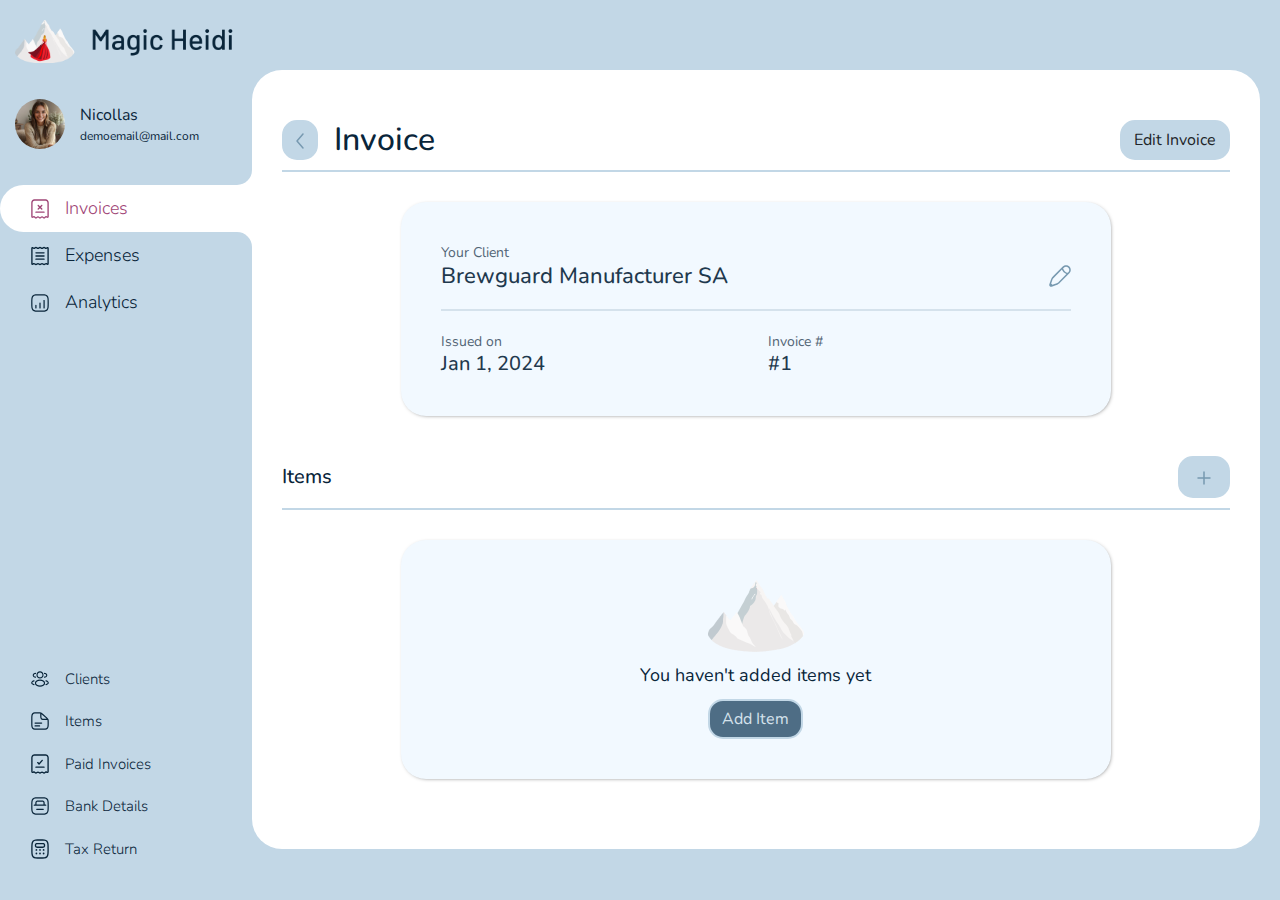
==== commit a967b6d3: "upload responsiveness" ====
--- a/invoice.html
+++ b/invoice.html
@@ -7,6 +7,7 @@
     <title>Document</title>
     <link rel="stylesheet" href="style.css">
     <link rel="stylesheet" href="https://cdn.jsdelivr.net/npm/bootstrap@5.3.2/dist/css/bootstrap.min.css">
+
 </head>
 
 <body>
@@ -31,15 +32,11 @@
                                     </div>
                                 </div>
                             </div>
-                            <div class="profile-setting">
-                                <div class="icon-box"></div>
-                            </div>
-
                         </div>
                     </div>
                     <div class="nav-main">
                         <div class="d-flex flex-column">
-                            <div class="nav-box">
+                            <a href="invoice.html" class="nav-item active">
                                 <div class="d-flex align-items-center">
                                     <div class="icon">
                                         <svg class="static-icon" width="20" height="22" viewBox="0 0 20 22" fill="none"
@@ -60,8 +57,8 @@
                                         Invoices
                                     </div>
                                 </div>
-                            </div>
-                            <div class="nav-box">
+                            </a>
+                            <a href="#" class="nav-item">
                                 <div class="d-flex align-items-center">
                                     <div class="icon"> <svg class="static-icon" width="20" height="22"
                                             viewBox="0 0 20 22" fill="none" xmlns="http://www.w3.org/2000/svg">
@@ -81,8 +78,8 @@
                                         expenses
                                     </div>
                                 </div>
-                            </div>
-                            <div class="nav-box">
+                            </a>
+                            <a href="#" class="nav-item">
                                 <div class="d-flex align-items-center">
                                     <div class="icon"><svg class="static-icon" width="22" height="22"
                                             viewBox="0 0 22 22" fill="none" xmlns="http://www.w3.org/2000/svg">
@@ -119,7 +116,7 @@
                                         Analytics
                                     </div>
                                 </div>
-                            </div>
+                            </a>
                         </div>
                     </div>
                 </div>
@@ -128,7 +125,7 @@
                 <div class="d-flex flex-column gap-3">
                     <div class="sec-nav">
                         <div class="d-flex flex-column">
-                            <div class="nav-box">
+                            <a href="index.html" class="nav-item">
                                 <div class="d-flex align-items-center">
                                     <div class="icon">
                                         <svg class="static-icon" width="24" height="21" viewBox="0 0 24 21" fill="none"
@@ -181,8 +178,8 @@
                                         Clients
                                     </div>
                                 </div>
-                            </div>
-                            <div class="nav-box">
+                            </a>
+                            <a href="#" class="nav-item">
                                 <div class="d-flex align-items-center">
                                     <div class="icon">
                                         <svg class="static-icon" width="22" height="22" viewBox="0 0 22 22" fill="none"
@@ -214,8 +211,8 @@
                                         Items
                                     </div>
                                 </div>
-                            </div>
-                            <div class="nav-box">
+                            </a>
+                            <a href="#"  class="nav-item">
                                 <div class="d-flex align-items-center">
                                     <div class="icon">
                                         <svg class="static-icon" width="20" height="22" viewBox="0 0 20 22" fill="none"
@@ -240,8 +237,8 @@
                                         Paid Invoices
                                     </div>
                                 </div>
-                            </div>
-                            <div class="nav-box">
+                            </a>
+                            <a href="#"  class="nav-item">
                                 <div class="d-flex align-items-center">
                                     <div class="icon">
                                         <svg class="static-icon" width="22" height="22" viewBox="0 0 22 22" fill="none"
@@ -277,8 +274,8 @@
                                         Bank Details
                                     </div>
                                 </div>
-                            </div>
-                            <div class="nav-box">
+                            </a>
+                            <a href="#"  class="nav-item">
                                 <div class="d-flex align-items-center">
                                     <div class="icon">
                                         <svg class="static-icon" width="20" height="22" viewBox="0 0 20 22" fill="none"
@@ -339,7 +336,7 @@
                                         Tax Return
                                     </div>
                                 </div>
-                            </div>
+                            </a>
                         </div>
                     </div>
 
@@ -352,7 +349,10 @@
                     <div class="lside d-flex align-items-center gap-3">
                         <div class="bck-btn">
                             <button class="btn">
-                                <img src="images/arrow-left.svg" alt="">
+                                <svg width="8" height="16" viewBox="0 0 8 16" fill="none" xmlns="http://www.w3.org/2000/svg">
+                                    <path fill-rule="evenodd" clip-rule="evenodd" d="M7.48809 0.430571C7.80259 0.700138 7.83901 1.17361 7.56944 1.48811L1.98781 8.00001L7.56944 14.5119C7.83901 14.8264 7.80259 15.2999 7.48809 15.5695C7.1736 15.839 6.70012 15.8026 6.43056 15.4881L0.430558 8.48811C0.189814 8.20724 0.189814 7.79279 0.430558 7.51192L6.43056 0.51192C6.70012 0.197426 7.1736 0.161005 7.48809 0.430571Z" fill="#7799B0"/>
+                                    </svg>
+                                    
                             </button>
                         </div>
                         <h3>Invoice</h3>
@@ -373,7 +373,10 @@
                         <div class=" d-flex justify-content-between ">
 
                             <h3 class="clientName">Brewguard Manufacturer SA</h3>
-                            <div class="edit-btn"><img src="images/Edit.svg" alt=""></div>
+                            <div class="edit-btn"><svg width="22" height="22" viewBox="0 0 22 22" fill="none" xmlns="http://www.w3.org/2000/svg">
+                                <path fill-rule="evenodd" clip-rule="evenodd" d="M13.7566 1.62145C15.5852 -0.207149 18.55 -0.207149 20.3786 1.62145C22.2072 3.45005 22.2072 6.41479 20.3786 8.24339L10.8933 17.7287C10.3514 18.2706 10.0323 18.5897 9.67745 18.8665C9.25915 19.1927 8.80655 19.4725 8.32766 19.7007C7.92136 19.8943 7.49334 20.037 6.76623 20.2793L3.43511 21.3897L2.63303 21.6571C1.98247 21.8739 1.26522 21.7046 0.780321 21.2197C0.29542 20.7348 0.126102 20.0175 0.342956 19.367L1.72068 15.2338C1.96303 14.5067 2.10568 14.0787 2.29932 13.6724C2.52755 13.1935 2.80727 12.7409 3.13354 12.3226C3.41035 11.9677 3.72939 11.6487 4.27137 11.1067L13.7566 1.62145ZM3.40051 19.8201L6.24203 18.8729C7.03314 18.6092 7.36927 18.4958 7.68233 18.3466C8.06287 18.1653 8.42252 17.943 8.75492 17.6837C9.02837 17.4704 9.28013 17.2205 9.86979 16.6308L17.4393 9.06137C16.6506 8.78321 15.6346 8.26763 14.6835 7.31651C13.7324 6.36538 13.2168 5.34939 12.9387 4.56075L5.36917 12.1302C4.77951 12.7199 4.52959 12.9716 4.3163 13.2451C4.05704 13.5775 3.83476 13.9371 3.65341 14.3177C3.50421 14.6307 3.3908 14.9669 3.12709 15.758L2.17992 18.5995L3.40051 19.8201ZM14.1554 3.34404C14.1896 3.519 14.2474 3.75684 14.3438 4.03487C14.561 4.66083 14.9712 5.48288 15.7442 6.25585C16.5171 7.02881 17.3392 7.43903 17.9651 7.6562C18.2432 7.75266 18.481 7.81046 18.656 7.84466L19.3179 7.18272C20.5607 5.93991 20.5607 3.92492 19.3179 2.68211C18.0751 1.4393 16.0601 1.4393 14.8173 2.68211L14.1554 3.34404Z" fill="#7799B0"/>
+                                </svg>
+                                </div>
                         </div>
 
                         <span class="divider-line"></span>
@@ -399,7 +402,10 @@
                     <div class="rside">
 
                         <button class="btn">
-                            <img src="images/plus-sm.svg" alt="">
+                            <svg width="24" height="24" viewBox="0 0 24 24" fill="none" xmlns="http://www.w3.org/2000/svg">
+                                <path fill-rule="evenodd" clip-rule="evenodd" d="M12 5.25C12.4142 5.25 12.75 5.58579 12.75 6V11.25H18C18.4142 11.25 18.75 11.5858 18.75 12C18.75 12.4142 18.4142 12.75 18 12.75H12.75V18C12.75 18.4142 12.4142 18.75 12 18.75C11.5858 18.75 11.25 18.4142 11.25 18V12.75L6 12.75C5.58579 12.75 5.25 12.4142 5.25 12C5.25 11.5858 5.58579 11.25 6 11.25L11.25 11.25V6C11.25 5.58579 11.5858 5.25 12 5.25Z" fill="#7799B0"/>
+                                </svg>
+                                
                         </button>
                     </div>
                 </div>
@@ -415,9 +421,9 @@
             </div>
         </div>
     </div>
-    <script src="https://cdn.jsdelivr.net/npm/bootstrap@5.3.2/dist/js/bootstrap.bundle.min.js"
-        integrity="sha384-C6RzsynM9kWDrMNeT87bh95OGNyZPhcTNXj1NW7RuBCsyN/o0jlpcV8Qyq46cDfL"
-        crossorigin="anonymous"></script>
+    <script src="https://cdnjs.cloudflare.com/ajax/libs/jquery/3.7.1/jquery.min.js"></script>
+    <script src="https://cdn.jsdelivr.net/npm/bootstrap@5.3.2/dist/js/bootstrap.bundle.min.js"></script>    
+    <script src="script.js"></script>
 </body>
 
 </html>--- a/style.css
+++ b/style.css
@@ -7,9 +7,13 @@
   scroll-behavior: smooth;
   font-family: "Nunito", sans-serif;
 }
+body a,
+* a {
+  text-decoration: none;
+}
 
 .full-page {
-  background: #cadce8;
+  background: #c2d7e6;
   display: flex;
 }
 .full-page .sidebar {
@@ -58,24 +62,25 @@
 .full-page .sidebar .upper-sec .user-info .profile .information .address {
   font-size: 12px;
 }
-.full-page .sidebar .upper-sec .nav-main .nav-box {
-  padding: 10px 0px 10px 15px;
-  position: relative;
-}
-.full-page .sidebar .upper-sec .nav-main .nav-box:active {
-  border-radius: 25px 0 0 25px;
+.full-page .sidebar .upper-sec .nav-item .text {
+  font-size: 18px;
+}
+.full-page .sidebar .bottom-sec {
+  padding-bottom: 30px;
+}
+.full-page .nav-item.active {
   background: #fff;
 }
-.full-page .sidebar .upper-sec .nav-main .nav-box:active .icon .static-icon {
+.full-page .nav-item.active .icon .static-icon {
   display: none;
 }
-.full-page .sidebar .upper-sec .nav-main .nav-box:active .icon .hovered-icon {
+.full-page .nav-item.active .icon .hovered-icon {
   display: block;
 }
-.full-page .sidebar .upper-sec .nav-main .nav-box:active .text {
+.full-page .nav-item.active .text {
   color: #9f4576;
 }
-.full-page .sidebar .upper-sec .nav-main .nav-box::after, .full-page .sidebar .upper-sec .nav-main .nav-box::before {
+.full-page .nav-item.active::after, .full-page .nav-item.active::before {
   content: "";
   position: absolute;
   top: -30px;
@@ -85,58 +90,45 @@
   border-radius: 0 0 15px 0;
   z-index: 1;
 }
-.full-page .sidebar .upper-sec .nav-main .nav-box::before {
+.full-page .nav-item.active::after {
+  box-shadow: 0 15px 0 0 #ffffff;
+}
+.full-page .nav-item.active::before {
   top: auto;
   bottom: -30px;
   border-radius: 0 15px 0 0;
-}
-.full-page .sidebar .upper-sec .nav-main .nav-box:active::after {
-  box-shadow: 0 15px 0 0 #ffffff;
-}
-.full-page .sidebar .upper-sec .nav-main .nav-box:active::before {
   box-shadow: 0 -15px 0 0 #fff;
 }
-.full-page .sidebar .upper-sec .nav-main .nav-box .icon {
+.full-page .nav-item {
+  padding: 10px 0px 10px 15px;
+  position: relative;
+  border-radius: 25px 0 0 25px;
+}
+.full-page .nav-item .icon {
   width: 50px;
   position: relative;
 }
-.full-page .sidebar .upper-sec .nav-main .nav-box .icon .static-icon,
-.full-page .sidebar .upper-sec .nav-main .nav-box .icon .hovered-icon {
+.full-page .nav-item .icon .static-icon,
+.full-page .nav-item .icon .hovered-icon {
   position: absolute;
   top: 50%;
   left: 50%;
   transform: translate(-50%, -50%);
-}
-.full-page .sidebar .upper-sec .nav-main .nav-box .icon .hovered-icon {
+  width: 18px;
+}
+.full-page .nav-item .icon .hovered-icon {
   display: none;
 }
-.full-page .sidebar .upper-sec .nav-main .nav-box .text {
+.full-page .nav-item .text {
   color: #09253a;
   text-transform: capitalize;
-  font-weight: 400;
-  font-size: 18px;
-}
-.full-page .sidebar .bottom-sec {
-  padding-bottom: 30px;
-}
-.full-page .sidebar .bottom-sec .sec-nav .nav-box {
-  padding: 10px 0px 10px 15px;
-  position: relative;
-}
-.full-page .sidebar .bottom-sec .sec-nav .nav-box:hover {
-  border-radius: 25px 0 0 25px;
-  background: #fff;
-}
-.full-page .sidebar .bottom-sec .sec-nav .nav-box:hover .icon .static-icon {
-  display: none;
-}
-.full-page .sidebar .bottom-sec .sec-nav .nav-box:hover .icon .hovered-icon {
-  display: block;
-}
-.full-page .sidebar .bottom-sec .sec-nav .nav-box:hover .text {
-  color: #9f4576;
-}
-.full-page .sidebar .bottom-sec .sec-nav .nav-box::after, .full-page .sidebar .bottom-sec .sec-nav .nav-box::before {
+  font-weight: 300;
+  font-size: 15px;
+}
+.full-page .nav-item:hover {
+  background: #d5e2ec;
+}
+.full-page .nav-item::after, .full-page .nav-item::before {
   content: "";
   position: absolute;
   top: -30px;
@@ -146,37 +138,53 @@
   border-radius: 0 0 15px 0;
   z-index: 1;
 }
-.full-page .sidebar .bottom-sec .sec-nav .nav-box::before {
+.full-page .nav-item::before {
   top: auto;
   bottom: -30px;
   border-radius: 0 15px 0 0;
 }
-.full-page .sidebar .bottom-sec .sec-nav .nav-box:hover::after {
+.full-page .nav-item:hover::after {
+  display: none;
+  box-shadow: 0 15px 0 0 #d5e2ec;
+}
+.full-page .nav-item:hover::before {
+  display: none;
+  box-shadow: 0 -15px 0 0 #d5e2ec;
+}
+.full-page .nav-item:active {
+  background: #fff;
+}
+.full-page .nav-item:active .icon .static-icon {
+  display: none;
+}
+.full-page .nav-item:active .icon .hovered-icon {
+  display: block;
+}
+.full-page .nav-item:active .text {
+  color: #9f4576;
+}
+.full-page .nav-item::after, .full-page .nav-item::before {
+  content: "";
+  position: absolute;
+  top: -30px;
+  right: 0;
+  width: 20px;
+  height: 30px;
+  border-radius: 0 0 15px 0;
+  z-index: 1;
+}
+.full-page .nav-item::before {
+  top: auto;
+  bottom: -30px;
+  border-radius: 0 15px 0 0;
+}
+.full-page .nav-item:active::after {
+  display: block;
   box-shadow: 0 15px 0 0 #ffffff;
 }
-.full-page .sidebar .bottom-sec .sec-nav .nav-box:hover::before {
+.full-page .nav-item:active::before {
+  display: block;
   box-shadow: 0 -15px 0 0 #fff;
-}
-.full-page .sidebar .bottom-sec .sec-nav .nav-box .icon {
-  width: 50px;
-  position: relative;
-}
-.full-page .sidebar .bottom-sec .sec-nav .nav-box .icon .static-icon,
-.full-page .sidebar .bottom-sec .sec-nav .nav-box .icon .hovered-icon {
-  position: absolute;
-  top: 50%;
-  left: 50%;
-  transform: translate(-50%, -50%);
-  width: 18px;
-}
-.full-page .sidebar .bottom-sec .sec-nav .nav-box .icon .hovered-icon {
-  display: none;
-}
-.full-page .sidebar .bottom-sec .sec-nav .nav-box .text {
-  color: #09253a;
-  text-transform: capitalize;
-  font-weight: 300;
-  font-size: 15px;
 }
 .full-page .main {
   margin: 70px 20px 40px 0;
@@ -186,51 +194,51 @@
   padding: 40px 30px;
   border-radius: 30px;
 }
+.full-page .main .lside {
+  color: #09253a;
+}
+.full-page .main .lside h3 {
+  font-size: 32px;
+  margin: 0;
+}
+.full-page .main .lside button.btn {
+  border-radius: 15px;
+  border: 2px solid #c2d7e6;
+  background-color: #c2d7e6;
+}
+.full-page .main .lside button.btn img {
+  scale: 1.2;
+}
+.full-page .main .lside button.btn:active {
+  border: 2px solid #4e6d85;
+}
+.full-page .main .rside input#searchBox {
+  width: 30vw;
+  border: 2px solid #c2d7e6;
+  padding: 5px 15px;
+  border-radius: 15px;
+}
+.full-page .main .rside input#searchBox:focus {
+  outline: none;
+  border: 2px solid #4e6d85;
+}
+.full-page .main .rside input#searchBox::-moz-placeholder {
+  color: #c2d7e6;
+}
+.full-page .main .rside input#searchBox::placeholder {
+  color: #c2d7e6;
+}
+.full-page .main .rside button.btn {
+  border-radius: 15px;
+  border: 2px solid #c2d7e6;
+  background-color: #c2d7e6;
+}
+.full-page .main .rside button.btn:active {
+  border: 2px solid #4e6d85;
+}
 .full-page .main .sec-head {
   padding: 10px 0;
-  border-bottom: 2px solid #cadce8;
-}
-.full-page .main .sec-head .lside {
-  color: #09253a;
-}
-.full-page .main .sec-head .lside h3 {
-  font-size: 32px;
-  margin: 0;
-}
-.full-page .main .sec-head .lside button.btn {
-  border-radius: 15px;
-  border: 2px solid #cadce8;
-  background-color: #cadce8;
-}
-.full-page .main .sec-head .lside button.btn img {
-  scale: 1.2;
-}
-.full-page .main .sec-head .lside button.btn:active {
-  border: 2px solid #4e6d85;
-}
-.full-page .main .sec-head .rside input#searchBox {
-  width: 30vw;
-  border: 2px solid #cadce8;
-  padding: 5px 15px;
-  border-radius: 15px;
-}
-.full-page .main .sec-head .rside input#searchBox:focus {
-  outline: none;
-  border: 2px solid #4e6d85;
-}
-.full-page .main .sec-head .rside input#searchBox::-moz-placeholder {
-  color: #cadce8;
-}
-.full-page .main .sec-head .rside input#searchBox::placeholder {
-  color: #cadce8;
-}
-.full-page .main .sec-head .rside button.btn {
-  border-radius: 15px;
-  border: 2px solid #cadce8;
-  background-color: #cadce8;
-}
-.full-page .main .sec-head .rside button.btn:active {
-  border: 2px solid #4e6d85;
+  border-bottom: 2px solid #c2d7e6;
 }
 .full-page .main .tg {
   width: 100%;
@@ -245,7 +253,7 @@
 }
 .full-page .main .even {
   box-shadow: inset 0 0 6px -5px #000;
-  background: #f4f8fb;
+  background: #f2f9ff;
 }
 .full-page .main .tg th {
   text-align: center;
@@ -291,6 +299,10 @@
   fill: #09253a;
 }
 
+.sec-head .btn:hover svg path {
+  fill: #09253a;
+}
+
 .sec-data {
   padding: 30px;
 }
@@ -299,8 +311,9 @@
   width: 80%;
   margin: 0 auto;
   color: #09253a;
-  background-color: #cadce8;
+  background-color: #f2f9ff;
   border-radius: 25px;
+  box-shadow: 1px 1px 5px -3px #000;
 }
 .sec-data .content-box p {
   font-size: 14px;
@@ -312,9 +325,15 @@
   opacity: 0.9;
   margin: 0;
 }
+.sec-data .content-box .edit-btn {
+  width: 22px;
+}
+.sec-data .content-box .edit-btn svg:hover path {
+  fill: #09253a;
+}
 .sec-data .content-box .divider-line {
   margin: 20px 0;
-  border: 1px solid #f4f8fb;
+  border: 1px solid #d5e2ec;
 }
 .sec-data .content-box h5 {
   font-size: 20px;
@@ -330,14 +349,15 @@
   width: 80%;
   margin: 0 auto;
   color: #09253a;
-  background-color: #cadce8;
+  background-color: #f2f9ff;
   border-radius: 25px;
+  box-shadow: 1px 1px 5px -3px #000;
 }
 .data-add .content-box button.btn {
   border-radius: 15px;
-  border: 2px solid #cadce8;
+  border: 2px solid #c2d7e6;
   background-color: #4e6d85;
-  color: #f4f8fb;
+  color: #d5e2ec;
 }
 .data-add .content-box button.btn:active {
   border: 2px solid #4e6d85;
@@ -345,4 +365,85 @@
 .data-add .content-box p {
   margin: 10px 0;
   font-size: 18px;
+}
+
+/* Small Devices------------------Tablets */
+@media only screen and (max-width: 767px) {
+  .full-page .sidebar {
+    display: none !important;
+  }
+  .full-page .main {
+    margin: 0;
+    width: 100%;
+    height: 100%;
+    background: #fff;
+    padding: 40px 0;
+    border-radius: 0px;
+  }
+  .full-page .main .rside input#searchBox {
+    width: 200px;
+    border: 2px solid #c2d7e6;
+    padding: 5px 15px;
+    border-radius: 15px;
+  }
+  .full-page .main .rside input#searchBox:focus {
+    outline: none;
+    border: 2px solid #4e6d85;
+  }
+  .full-page .main .rside input#searchBox::-moz-placeholder {
+    color: #c2d7e6;
+  }
+  .full-page .main .rside input#searchBox::placeholder {
+    color: #c2d7e6;
+  }
+  .full-page .main .sec-head {
+    padding: 10px 10px;
+  }
+  .full-page .main .sec-head .lside h3 {
+    font-size: 26px;
+    margin: 0;
+  }
+  .sec-data {
+    padding: 30px;
+  }
+  .sec-data .content-box {
+    padding: 20px;
+    width: 100%;
+  }
+  .sec-data .content-box p {
+    font-size: 14px;
+    margin: 0;
+    opacity: 0.7;
+  }
+  .sec-data .content-box h3.clientName {
+    font-size: 18px;
+    opacity: 0.9;
+    margin: 0;
+  }
+  .sec-data .content-box .edit-btn {
+    width: 22px;
+  }
+  .sec-data .content-box .edit-btn svg:hover path {
+    fill: #09253a;
+  }
+  .sec-data .content-box .divider-line {
+    margin: 20px 0;
+    border: 1px solid #d5e2ec;
+  }
+  .sec-data .content-box h5 {
+    font-size: 16px;
+    opacity: 0.9;
+    margin: 0;
+  }
+  .data-add {
+    padding: 30px;
+  }
+  .data-add .content-box {
+    padding: 16px;
+    width: 100%;
+  }
+  .data-add .content-box p {
+    margin: 10px 0;
+    font-size: 14px;
+  }
 }/*# sourceMappingURL=style.css.map */